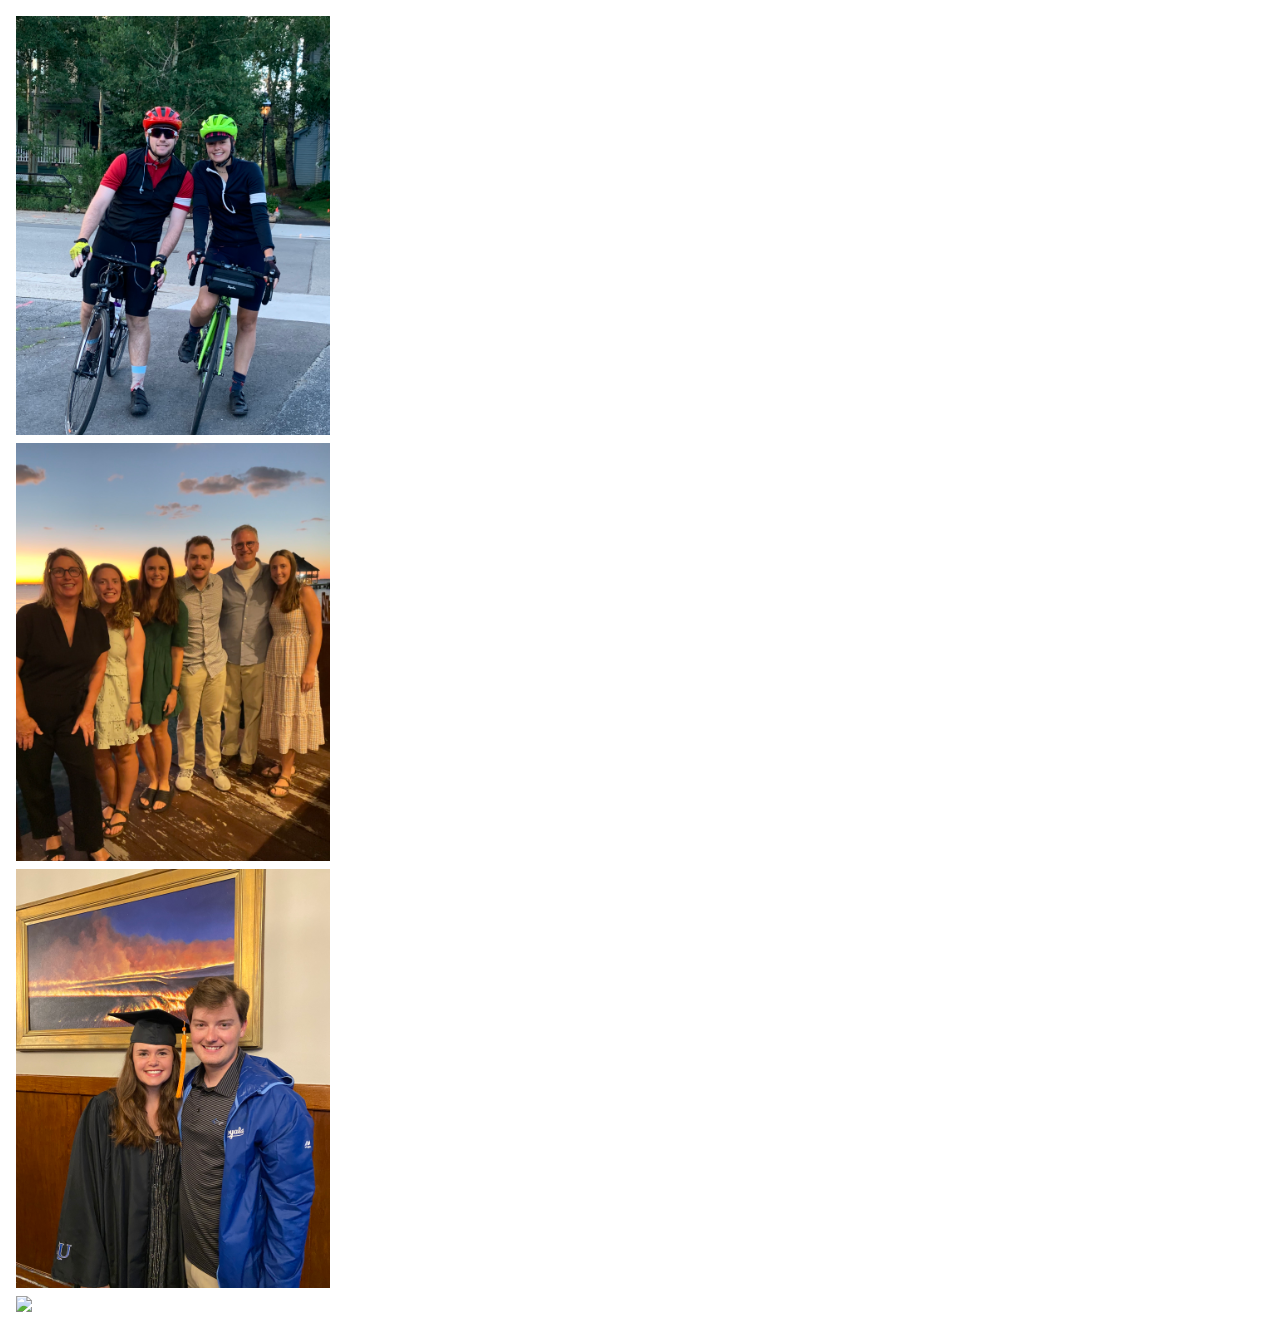
==== about.html @ d183726f "adding about" ====
<!DOCTYPE html>
<html lang="en">
  <head>
    <meta charset="utf-8">
    <meta http-equiv="X-UA-Compatible" content="IE=edge">
    <meta name="viewport" content="width=device-width, initial-scale=1.0">
    <title>About Me</title>
    <link rel="stylesheet" href="main.css">
  </head>

<div class="row"> 
    <div class="column">
      <img src="images/biking.jpg">
      <img src="images/family.jpg">
      <img src="images/grad.jpeg">
      <img src="images/running.jpg">
    </div>
</div>
---- main.css ----
:root{
    --yellow: #f3d250;
    --pink: #f78888;
    --lighterblue: #90ccf4;
    --darkerblue: #5da2d5;
    --offwhite: #ececec;
}

body {
    font-family: monospace;
}

ul {
    font-family: helvetica;
}

li {
    list-style: circle;
  }
  
  .list {
    list-style: square;
  }
  
  #msg {
    font-family: monospace;
  }
  
.header {
    padding: 60px;
    text-align: center;
    background: #5da2d5;
    color: #ececec;
    font-size: 30px;
}

.topnav {
    background-color: #f78888;
    overflow:hidden;
}

/* Style the links inside the navigation bar */
.topnav a {
    float: left;
    color: #90ccf4;
    text-align: center;
    padding: 14px 16px;
    text-decoration: none;
    font-size: 17px;
  }
  
  /* Change the color of links on hover */
  .topnav a:hover {
    background-color: #fcc8c8;
    color: black;
  }
  
  /* Add a color to the active/current link */
  .topnav a.active {
    background-color: #90ccf4;
    color: white;
  }

  .light-theme {
      color:#5da2d5;
      background:#ececec;
      border: #90ccf4;
  }

  .row {
    display: flex;
    flex-wrap: wrap;
    padding: 0 4px;
  }
  
  /* Create four equal columns that sits next to each other */
  .column {
    flex: 25%;
    max-width: 25%;
    padding: 0 4px;
  }
  
  .column img {
    margin-top: 8px;
    vertical-align: middle;
    width: 100%;
  }
  
  /* Responsive layout - makes a two column-layout instead of four columns */
  @media screen and (max-width: 800px) {
    .column {
      flex: 50%;
      max-width: 50%;
    }
  }
  
  /* Responsive layout - makes the two columns stack on top of each other instead of next to each other */
  @media screen and (max-width: 600px) {
    .column {
      flex: 100%;
      max-width: 100%;
    }
  }
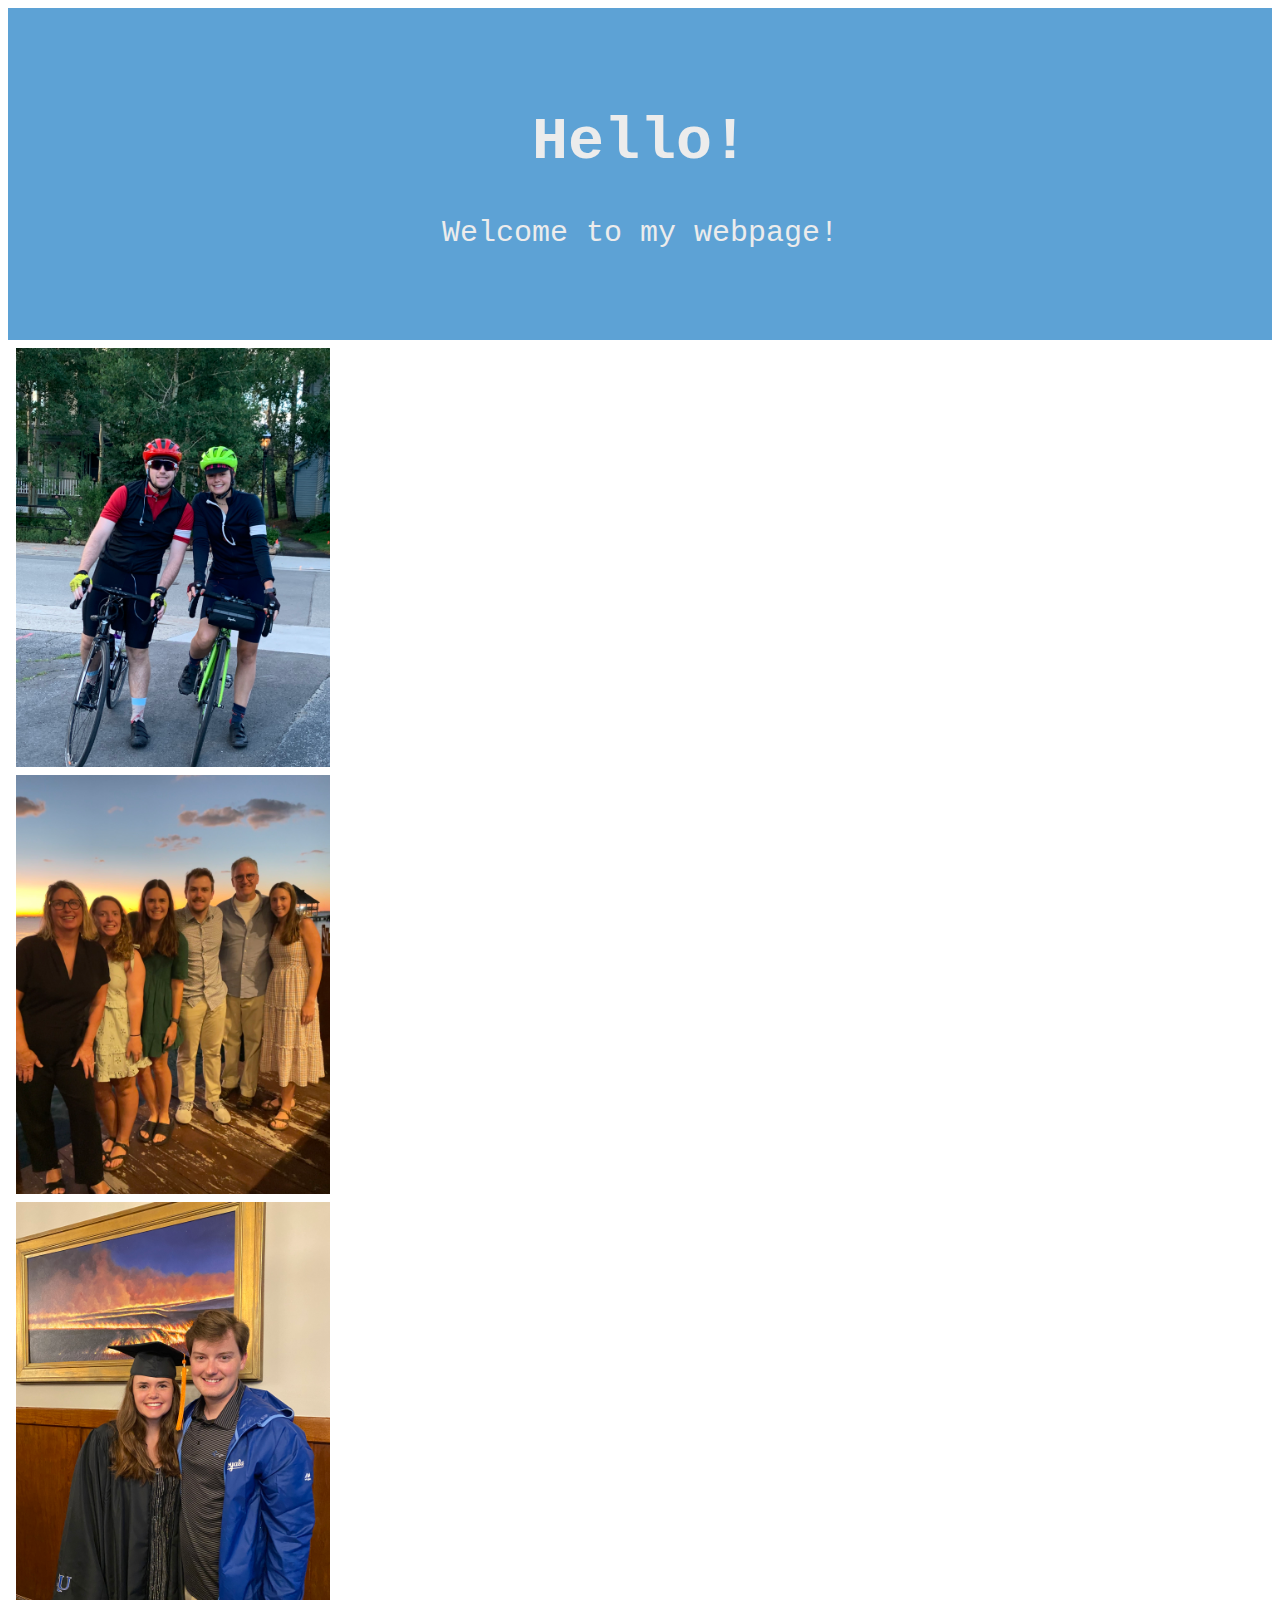
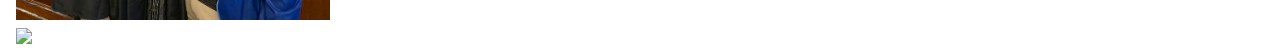
==== commit e361dd88: "adding about" ====
--- a/about.html
+++ b/about.html
@@ -8,6 +8,11 @@
     <link rel="stylesheet" href="main.css">
   </head>
 
+  <header class ="header">
+    <h1>Hello!</h1>
+    <p>Welcome to my webpage!</p>
+  </header>
+
 <div class="row"> 
     <div class="column">
       <img src="images/biking.jpg">
@@ -15,4 +20,6 @@
       <img src="images/grad.jpeg">
       <img src="images/running.jpg">
     </div>
-</div>+</div>
+
+</html>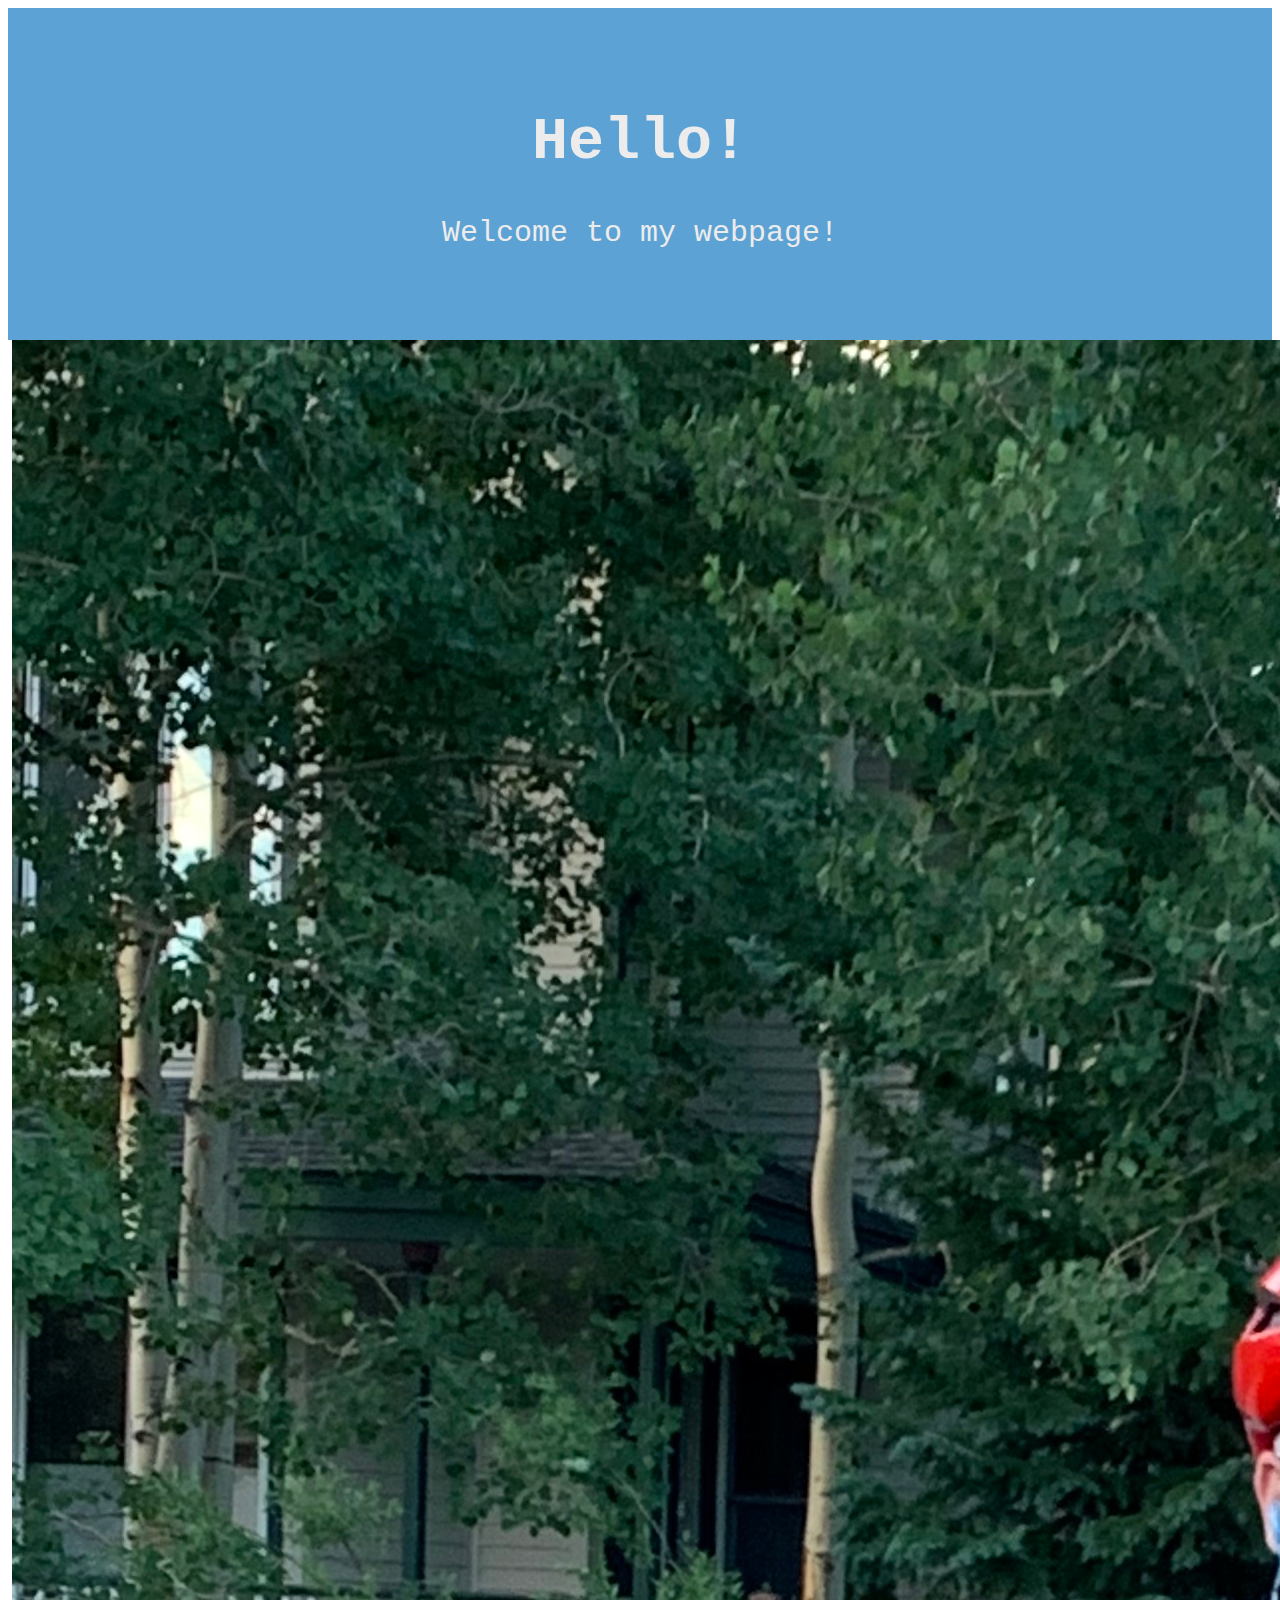
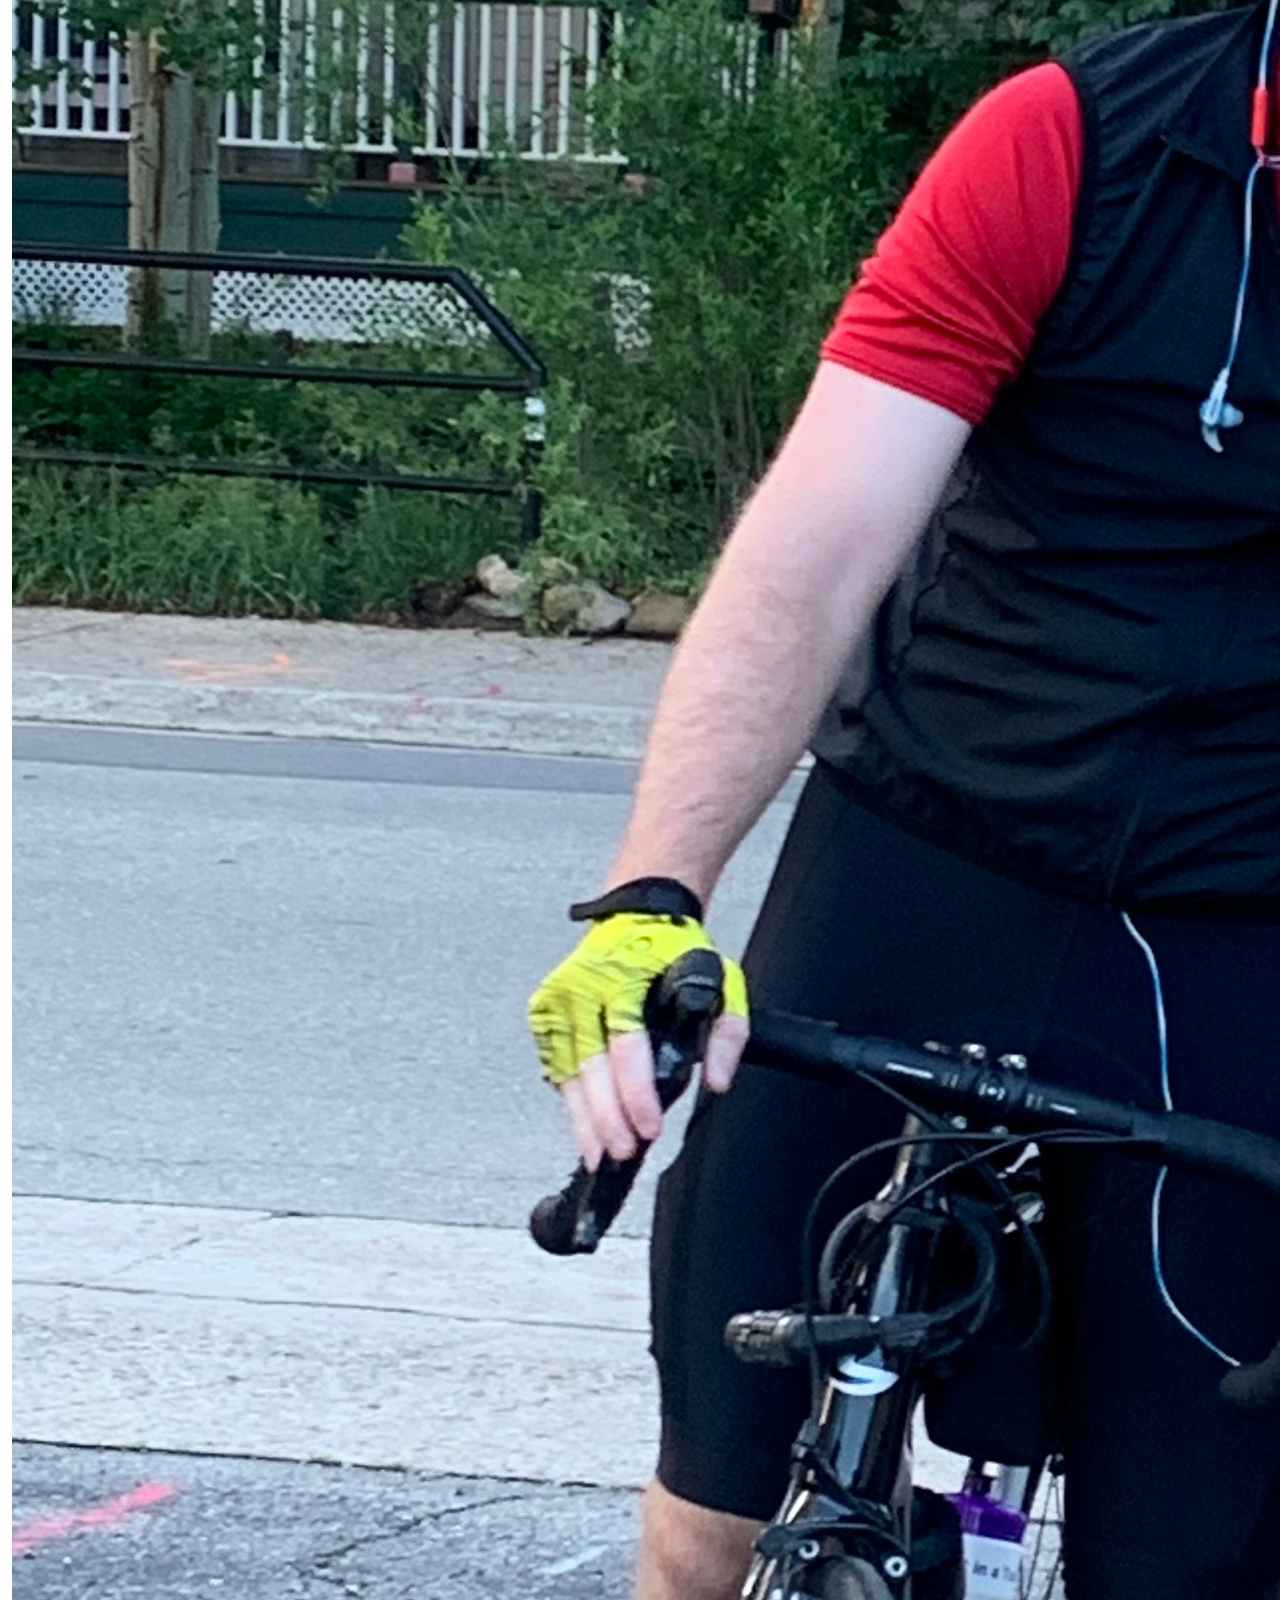
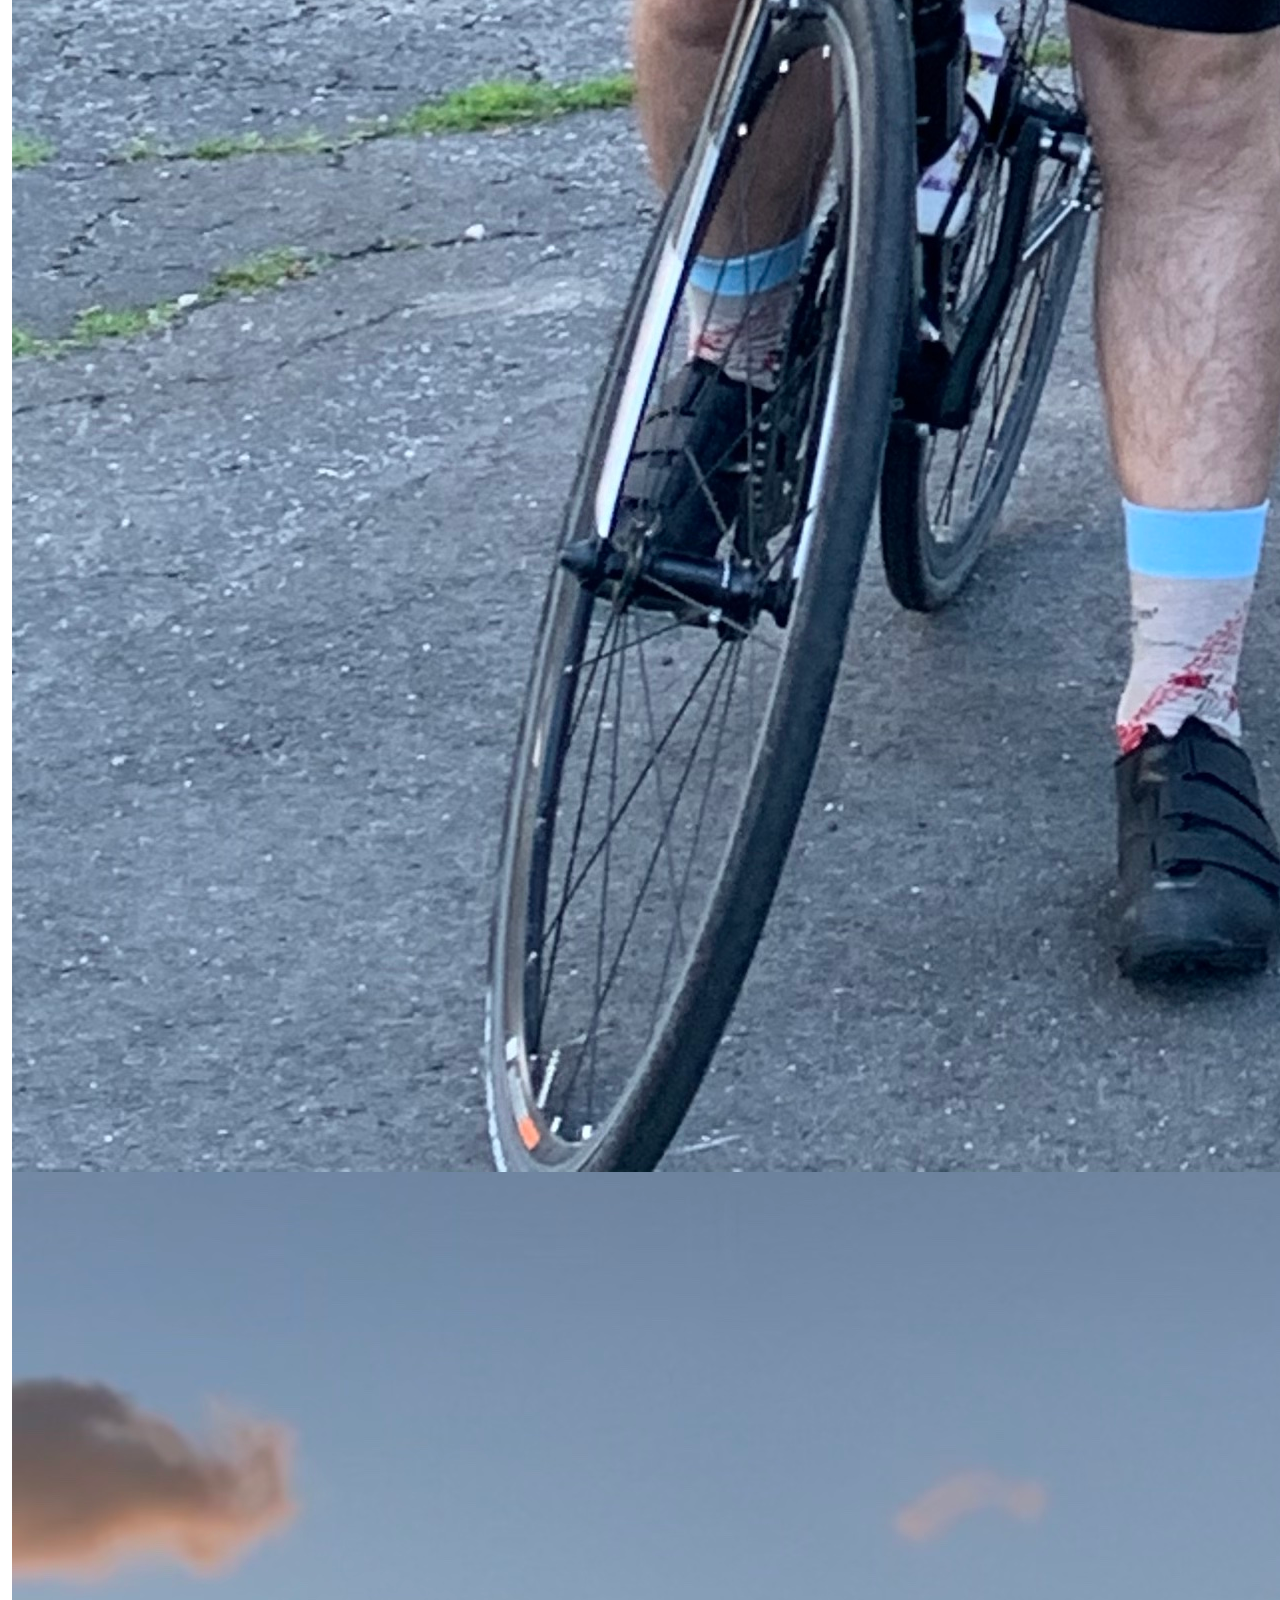
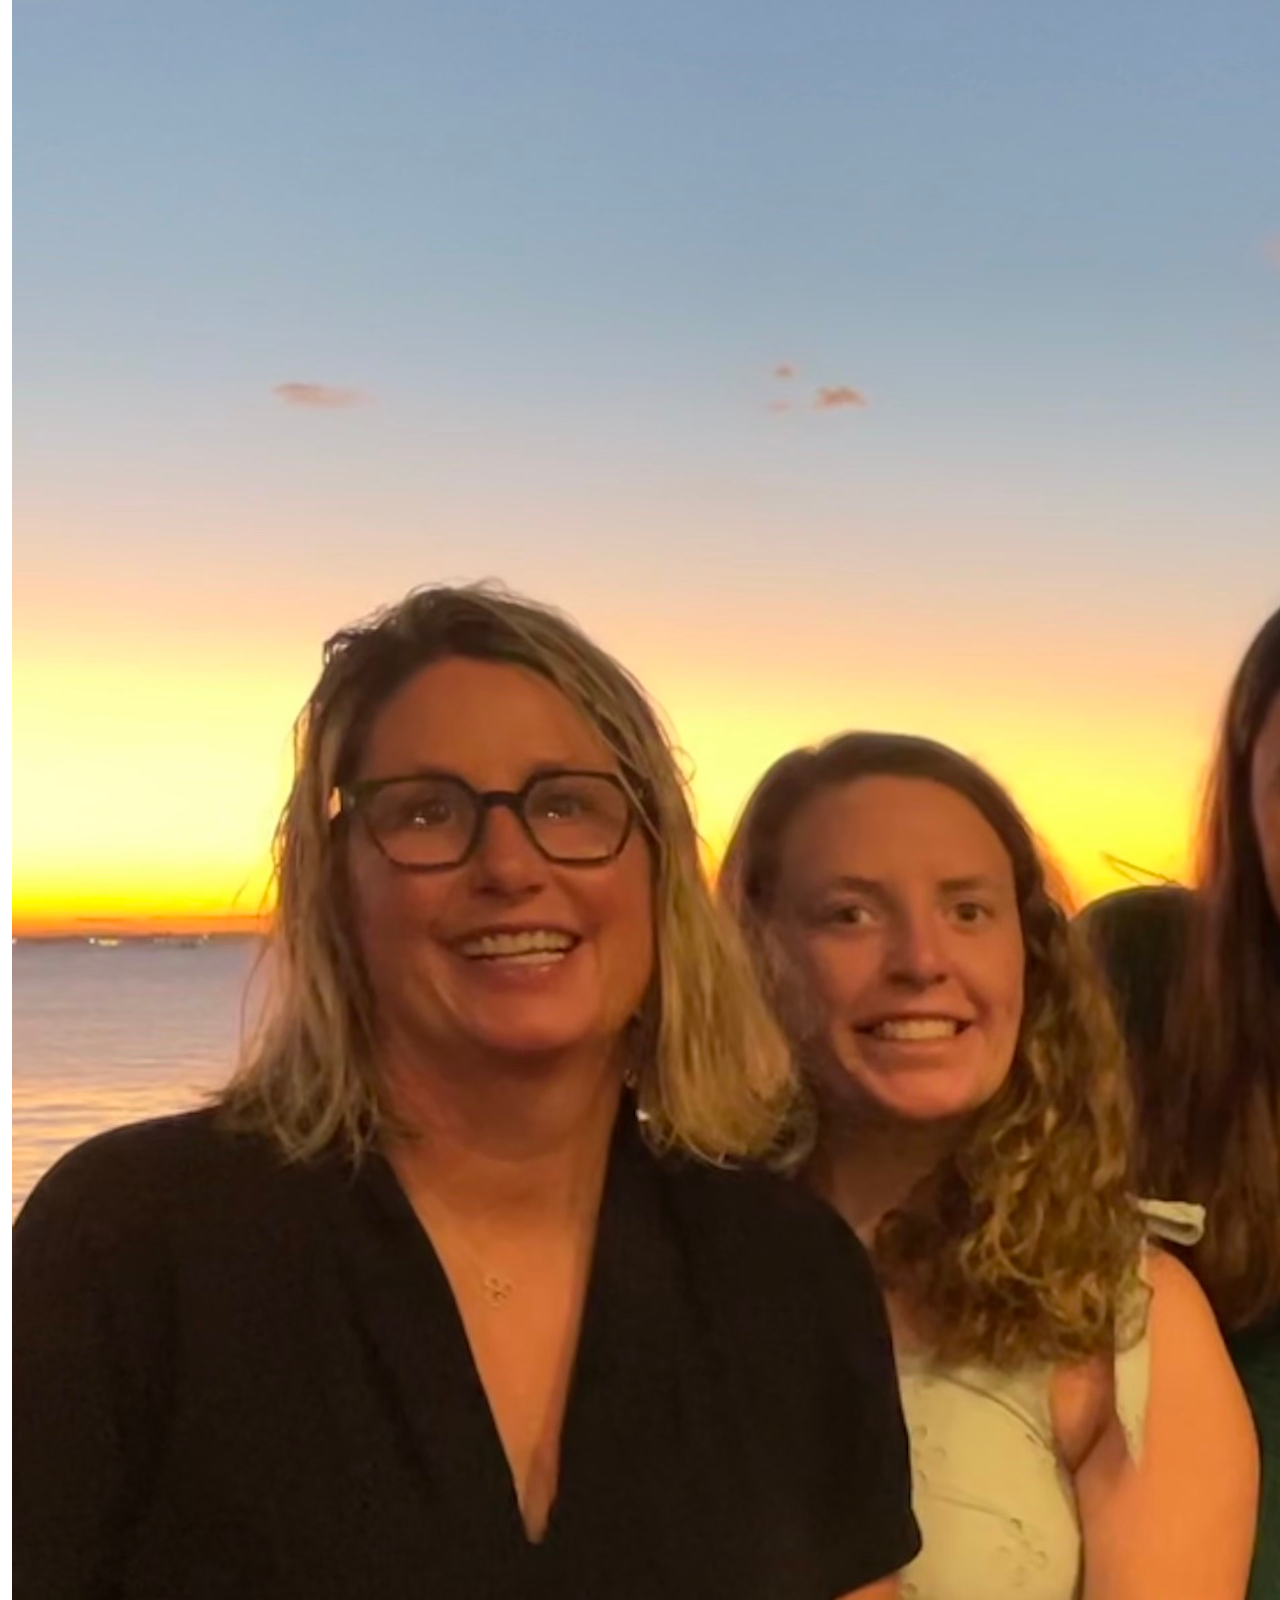
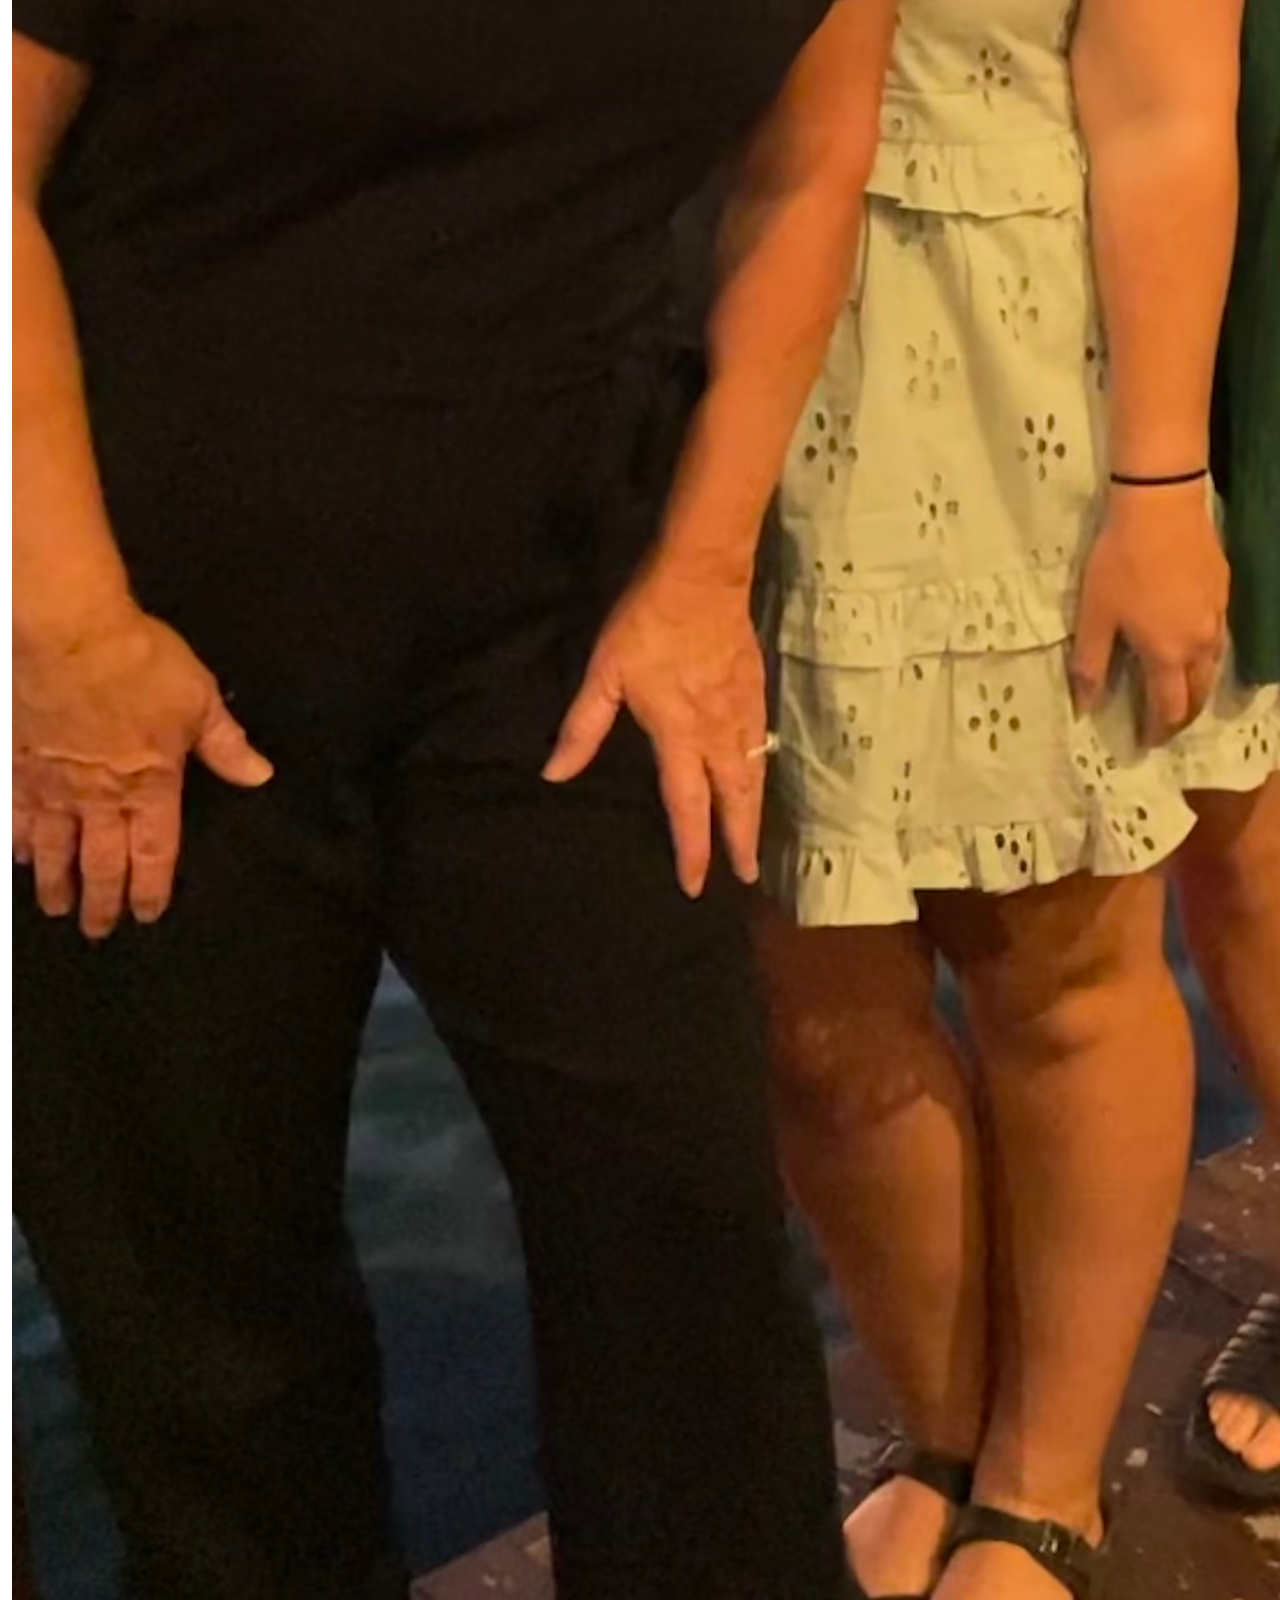
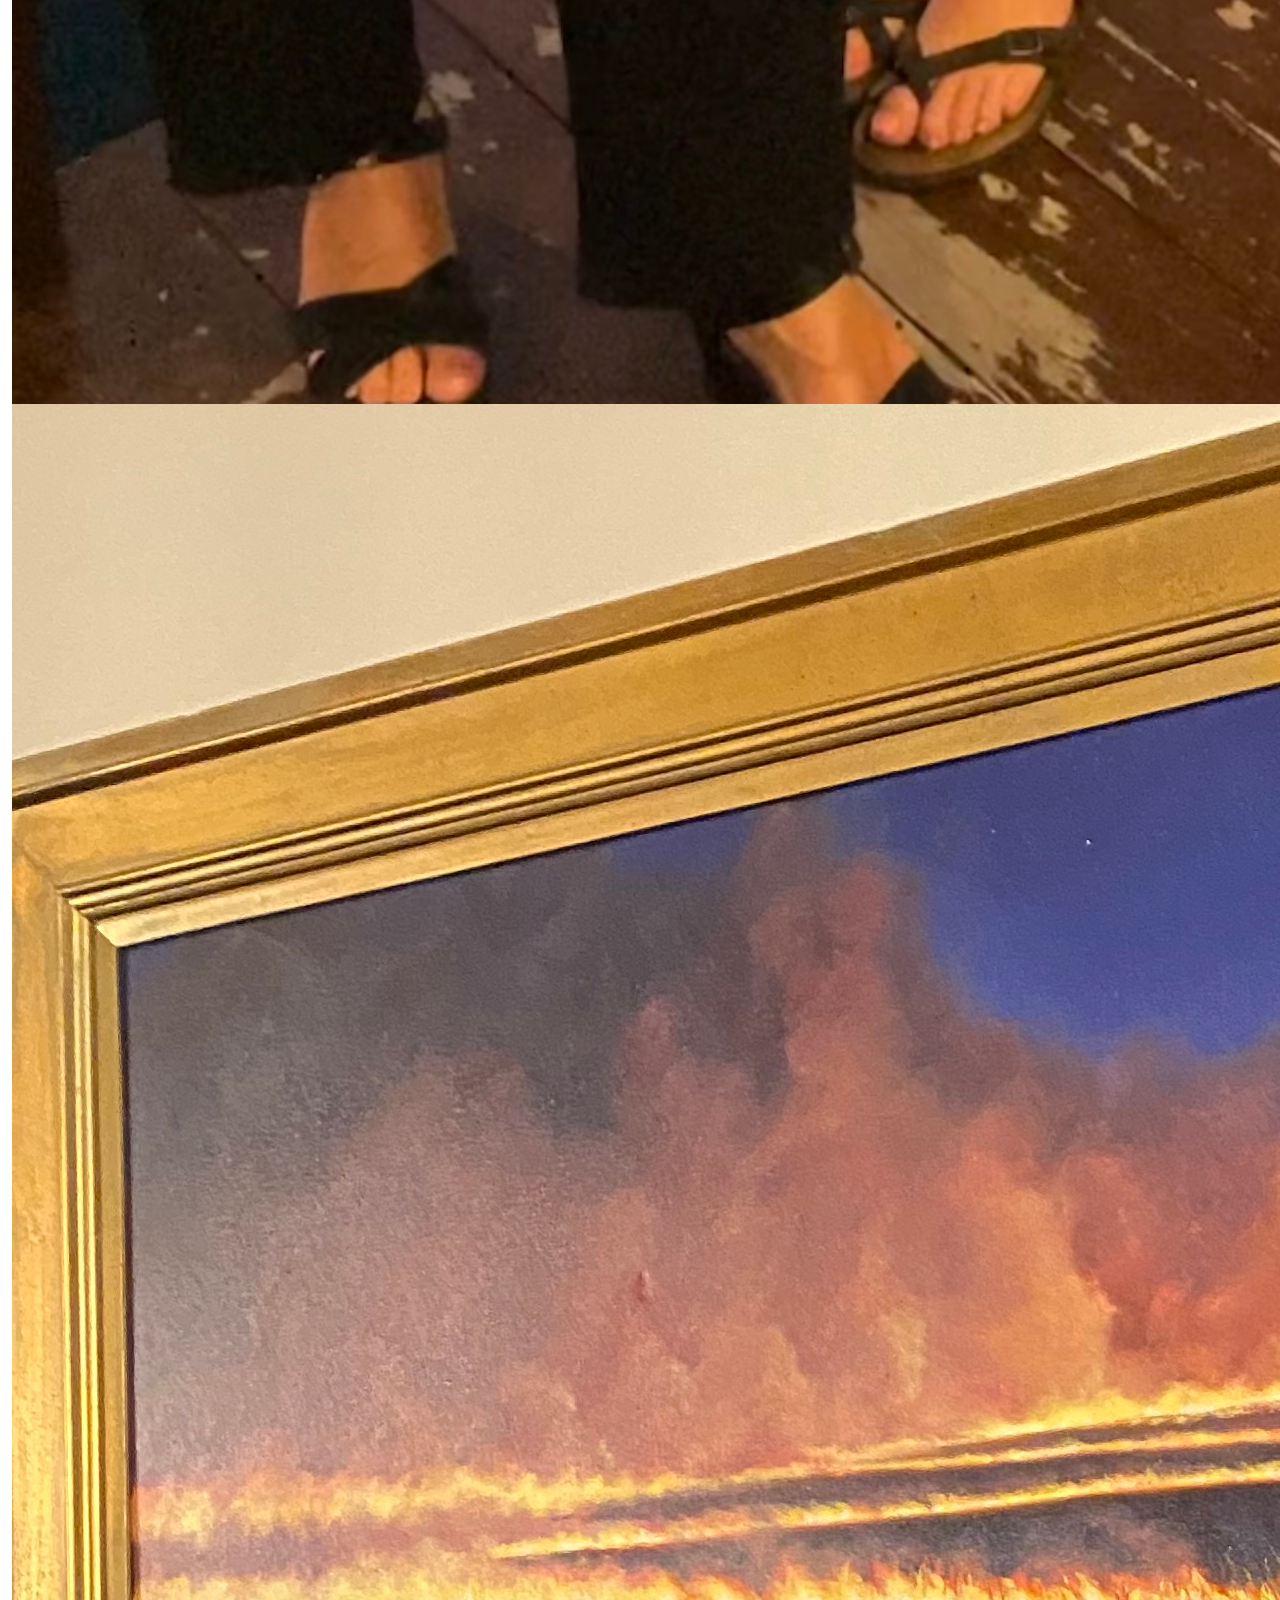
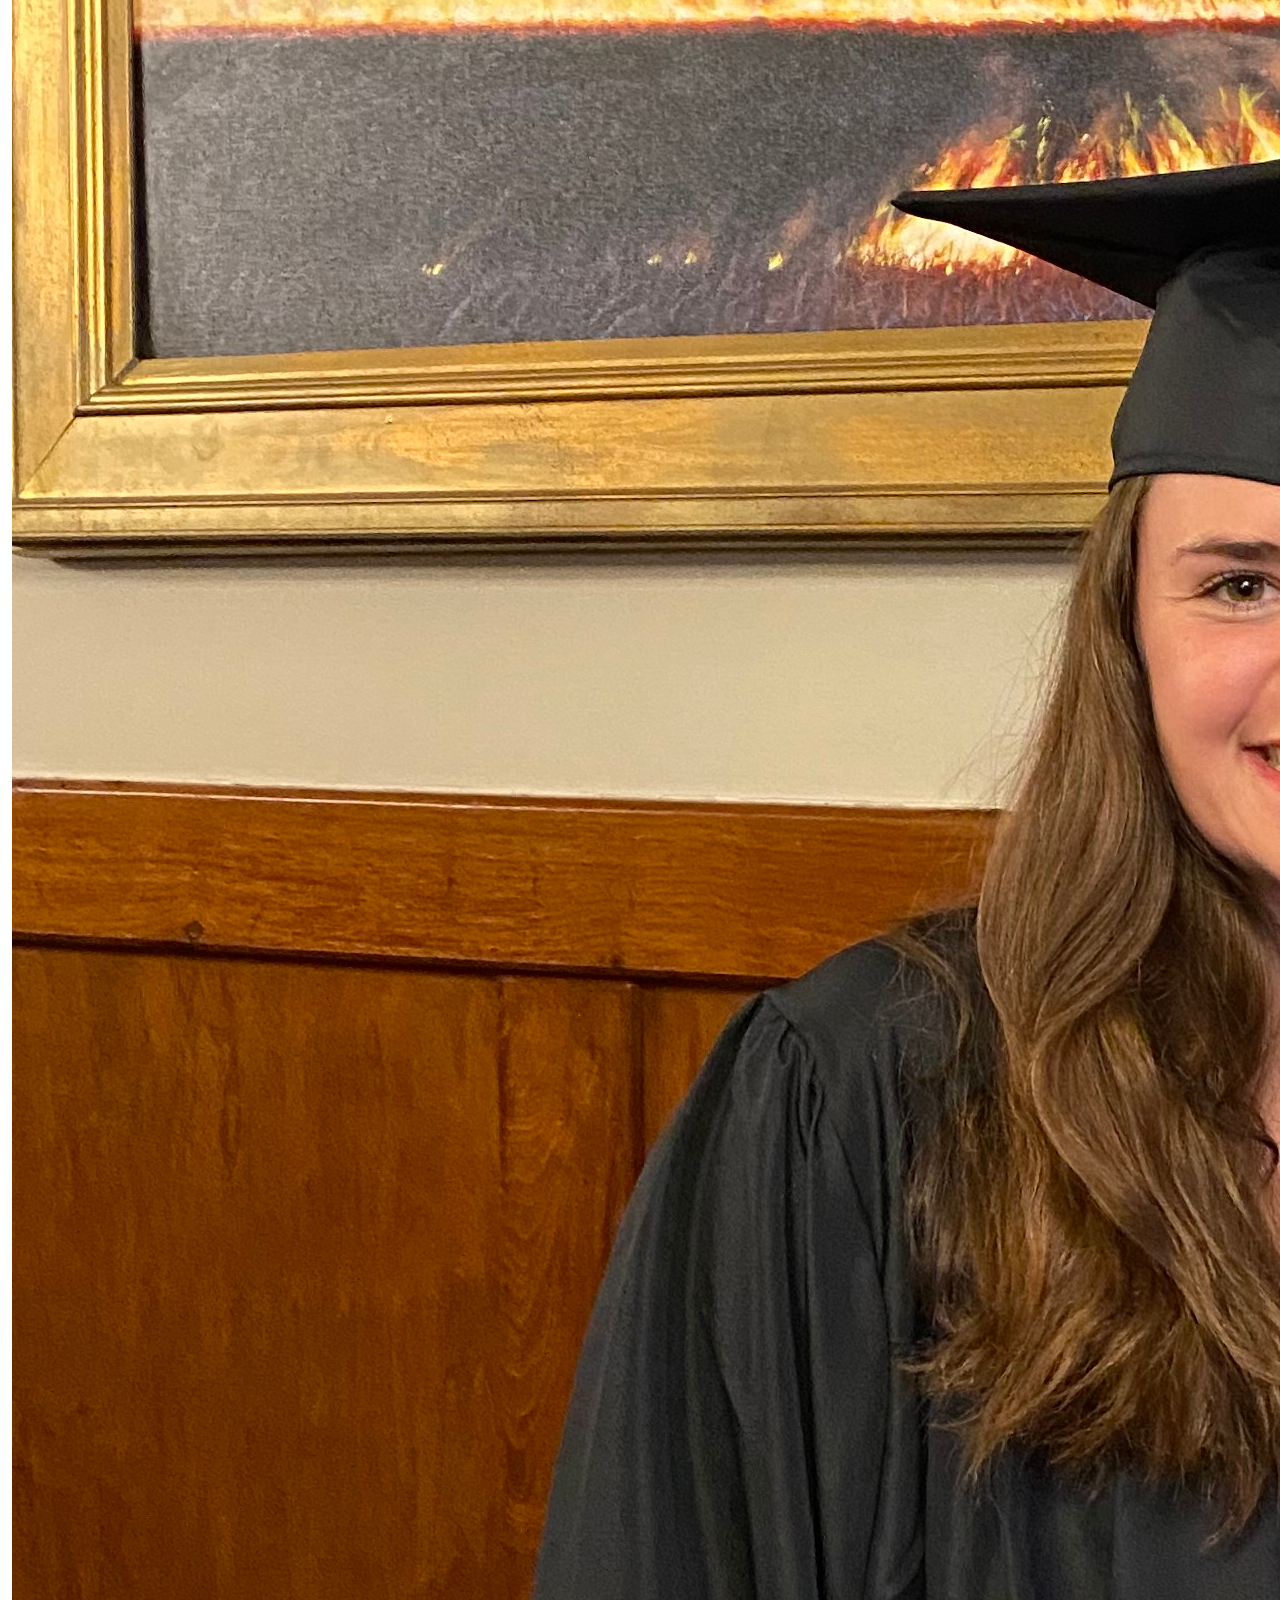
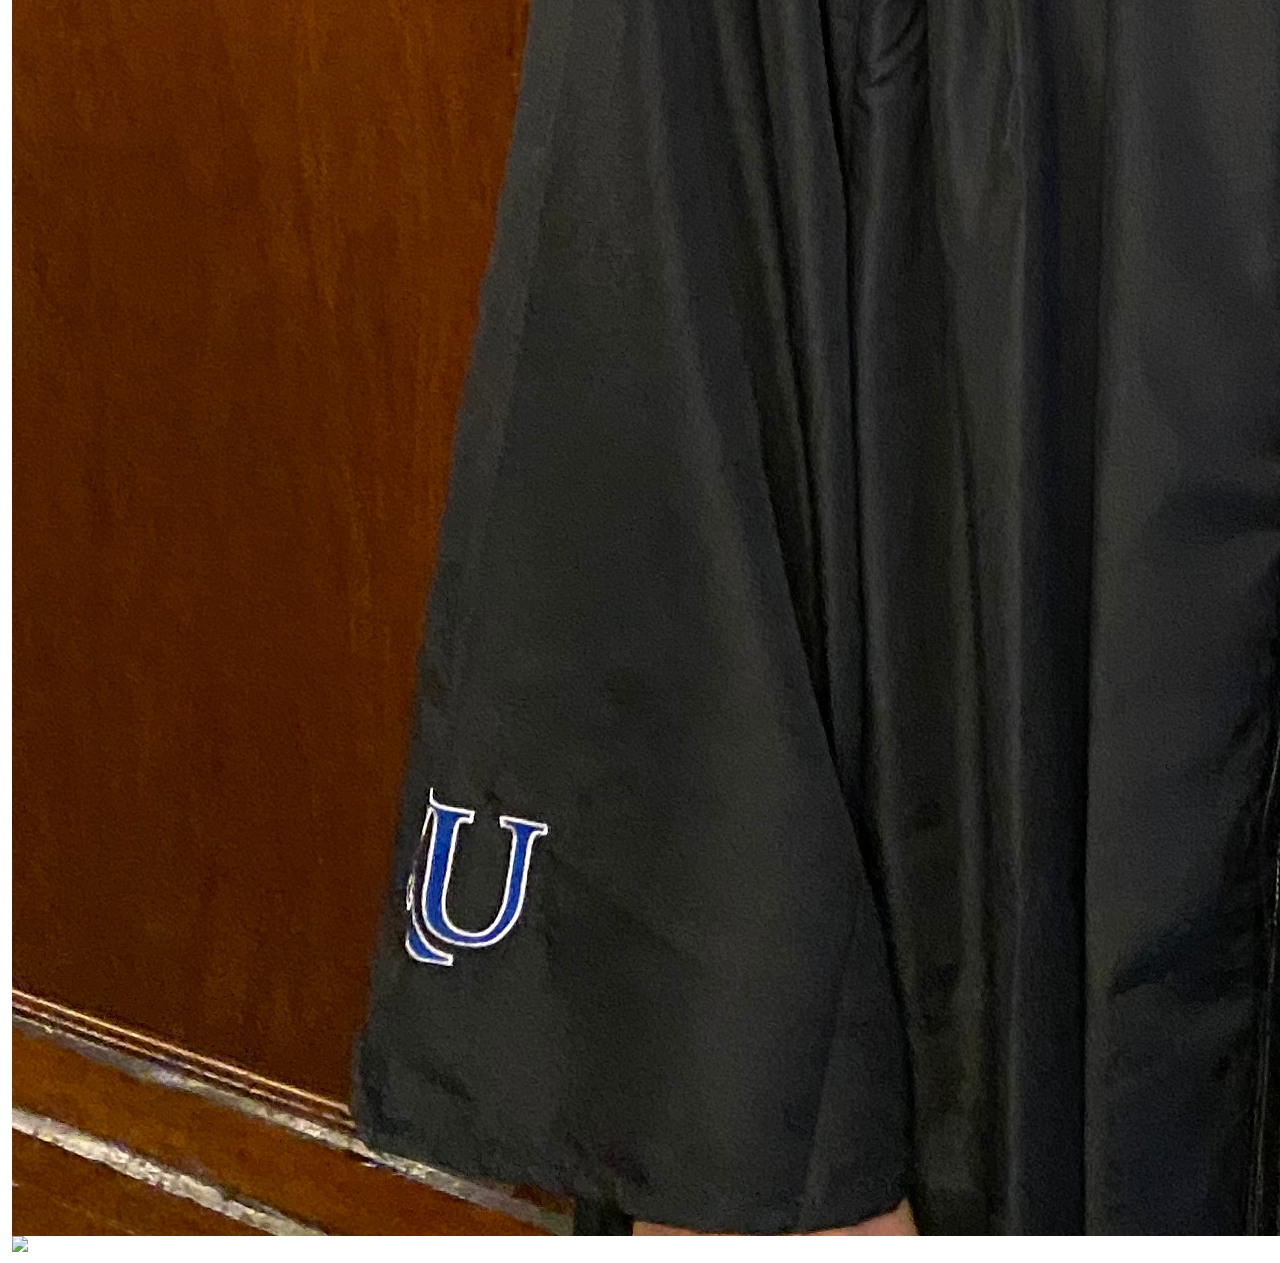
==== commit 7ff1e07d: "adding about" ====
--- a/about.html
+++ b/about.html
@@ -14,12 +14,10 @@
   </header>
 
 <div class="row"> 
-    <div class="column">
-      <img src="images/biking.jpg">
-      <img src="images/family.jpg">
-      <img src="images/grad.jpeg">
-      <img src="images/running.jpg">
-    </div>
+    <img src="images/biking.jpg">
+    <img src="images/family.jpg">
+    <img src="images/grad.jpeg">
+    <img src="images/running.jpg">
 </div>
 
 </html>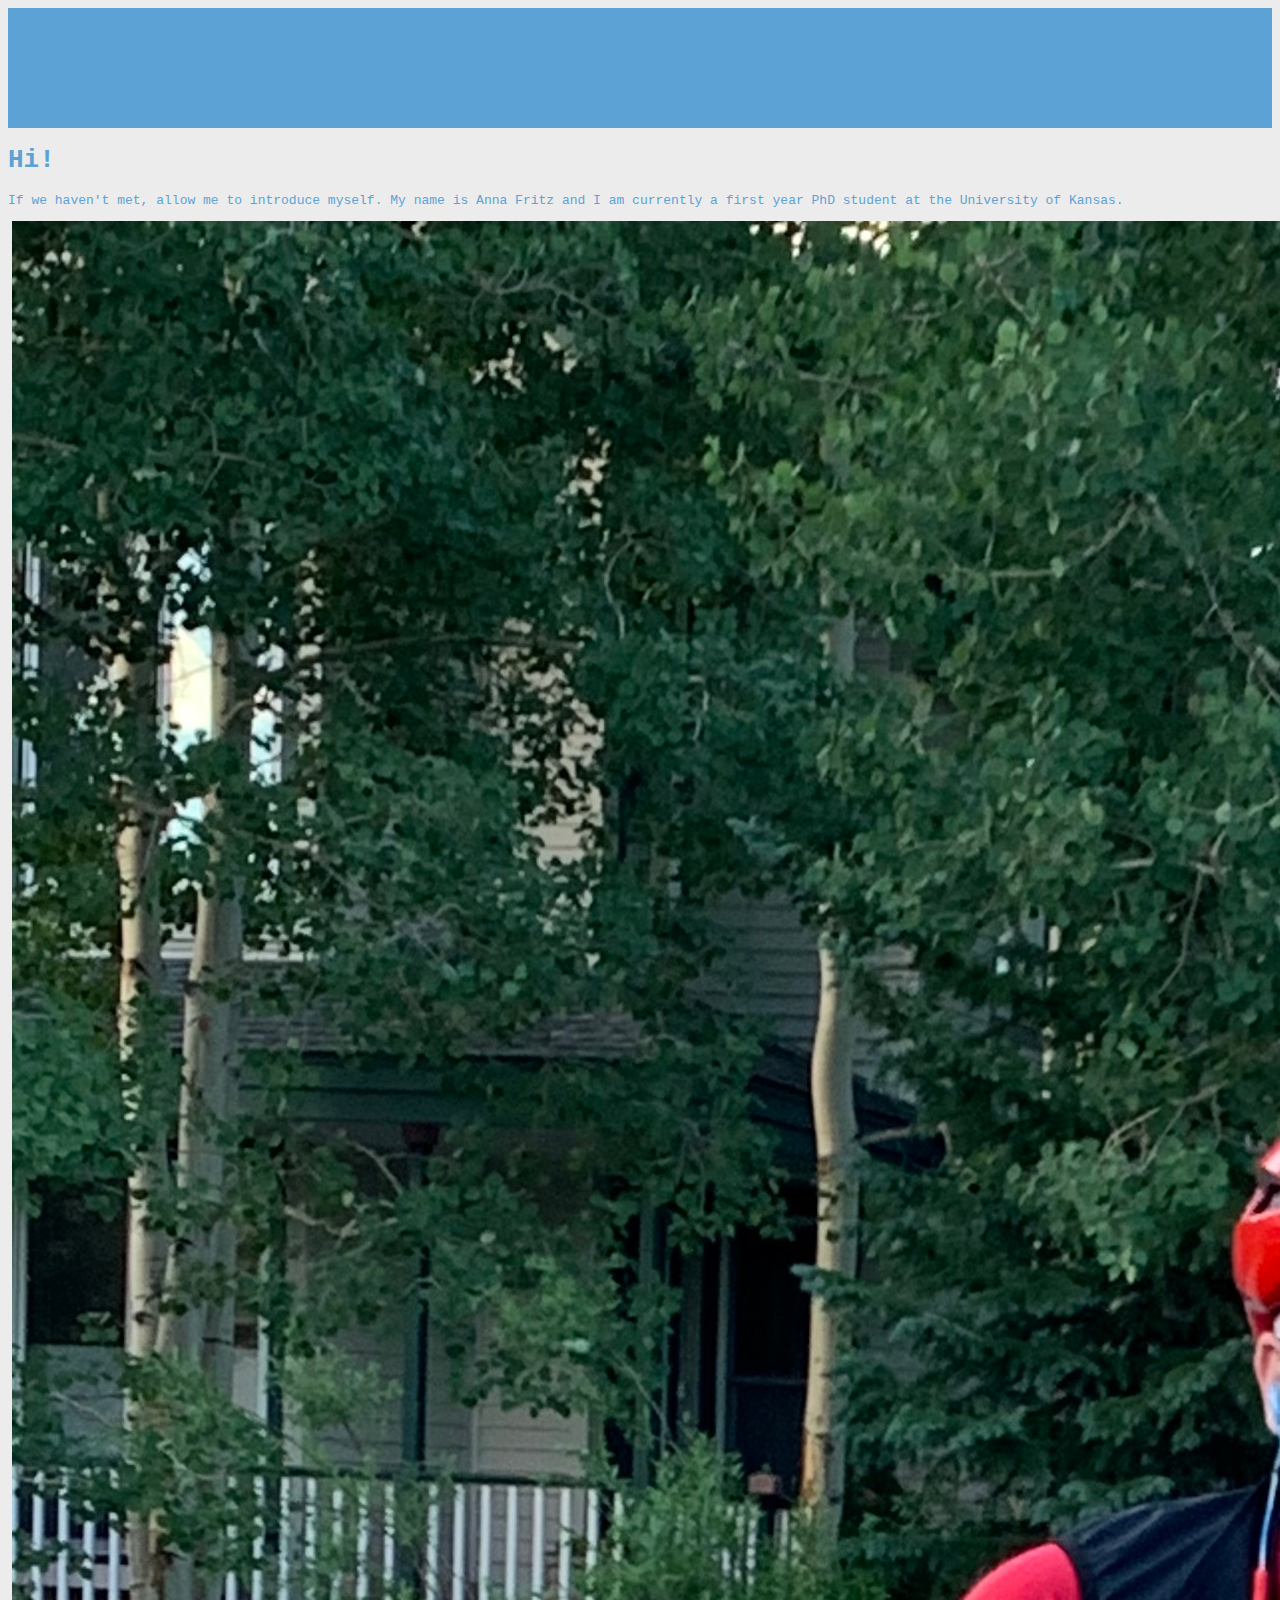
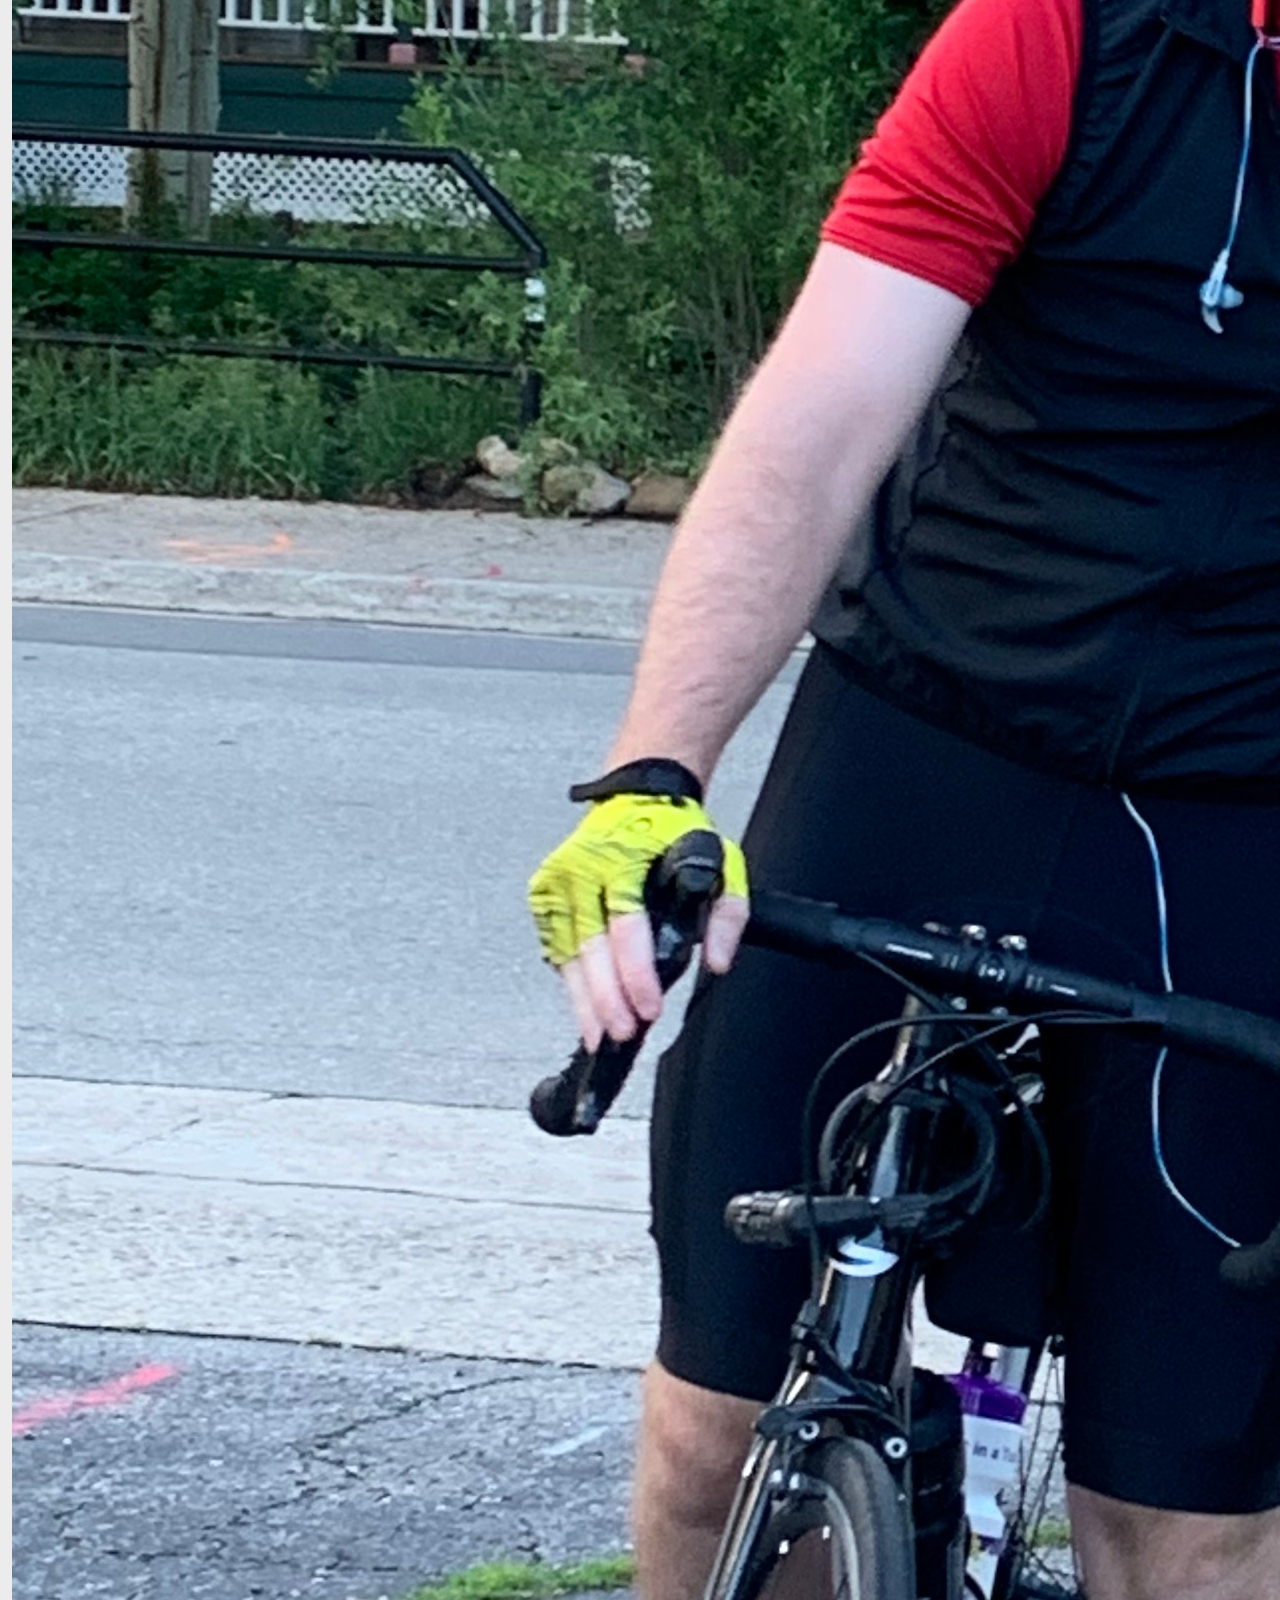
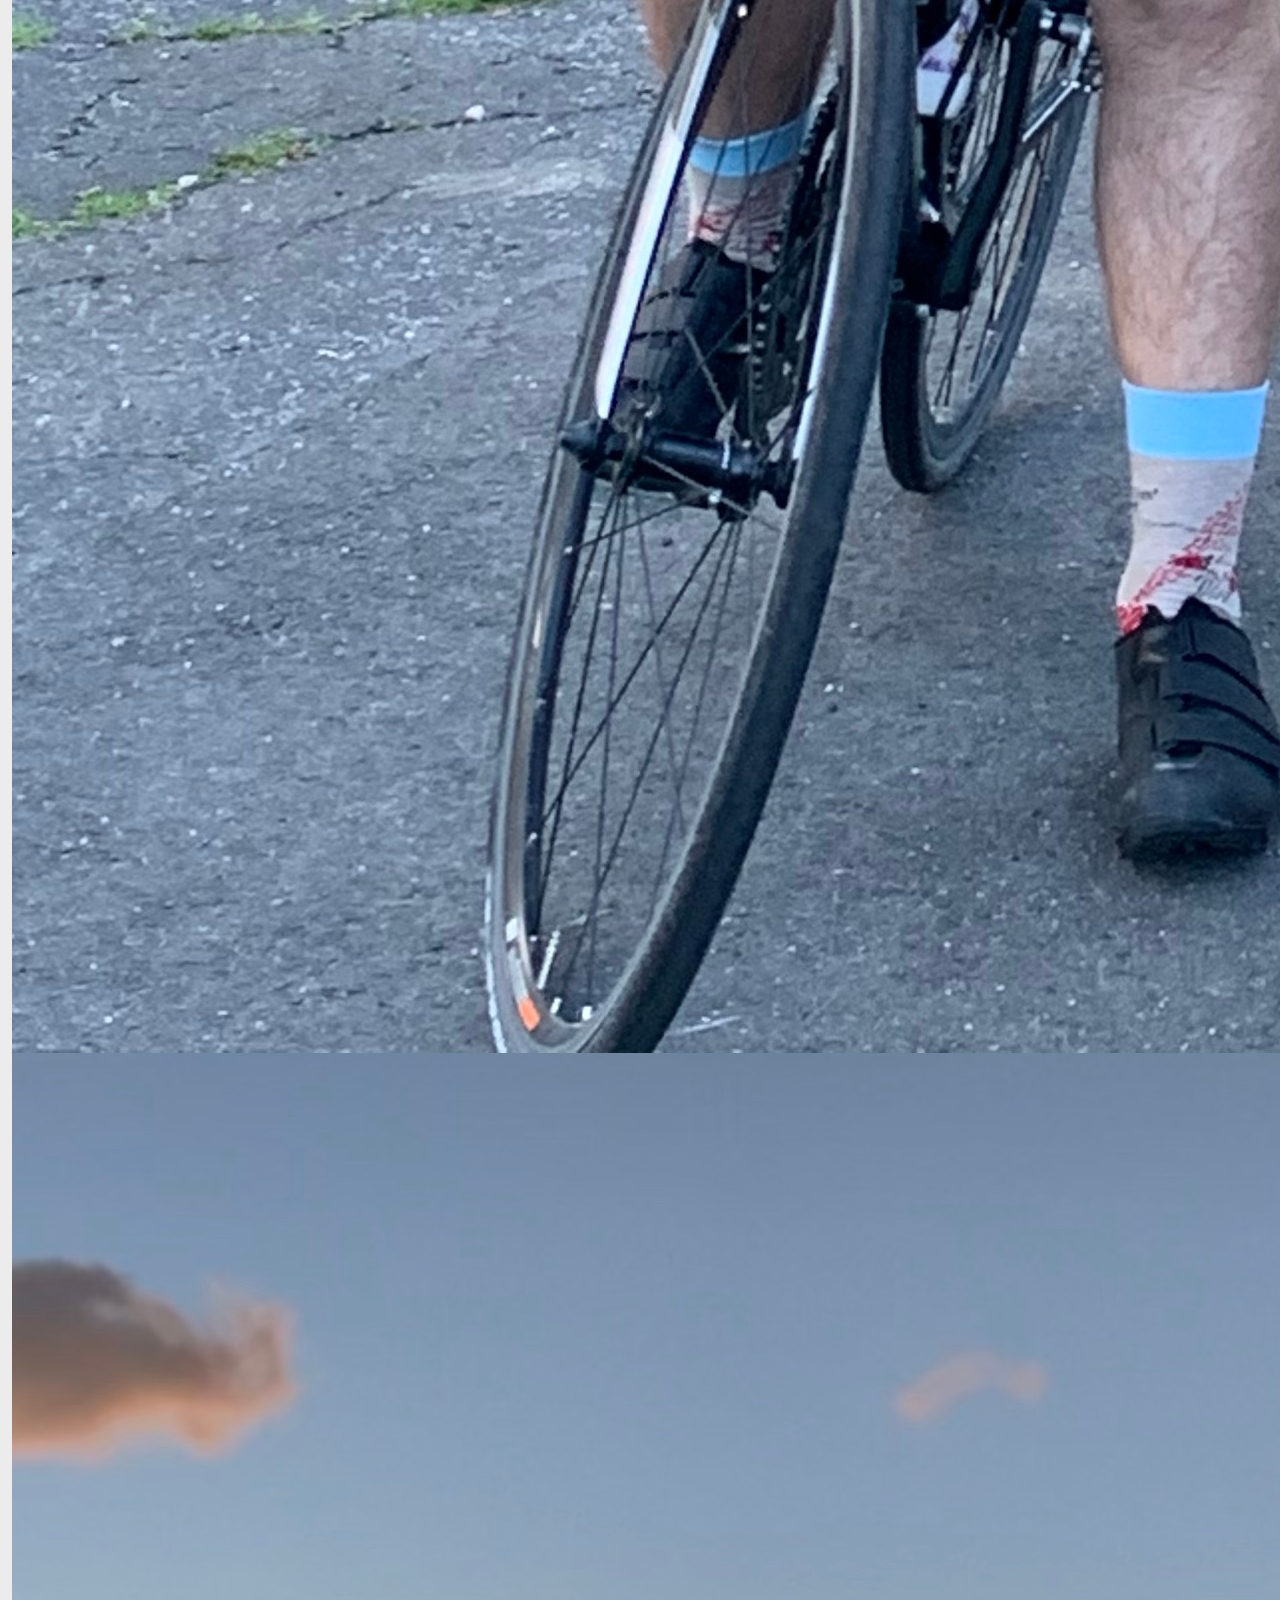
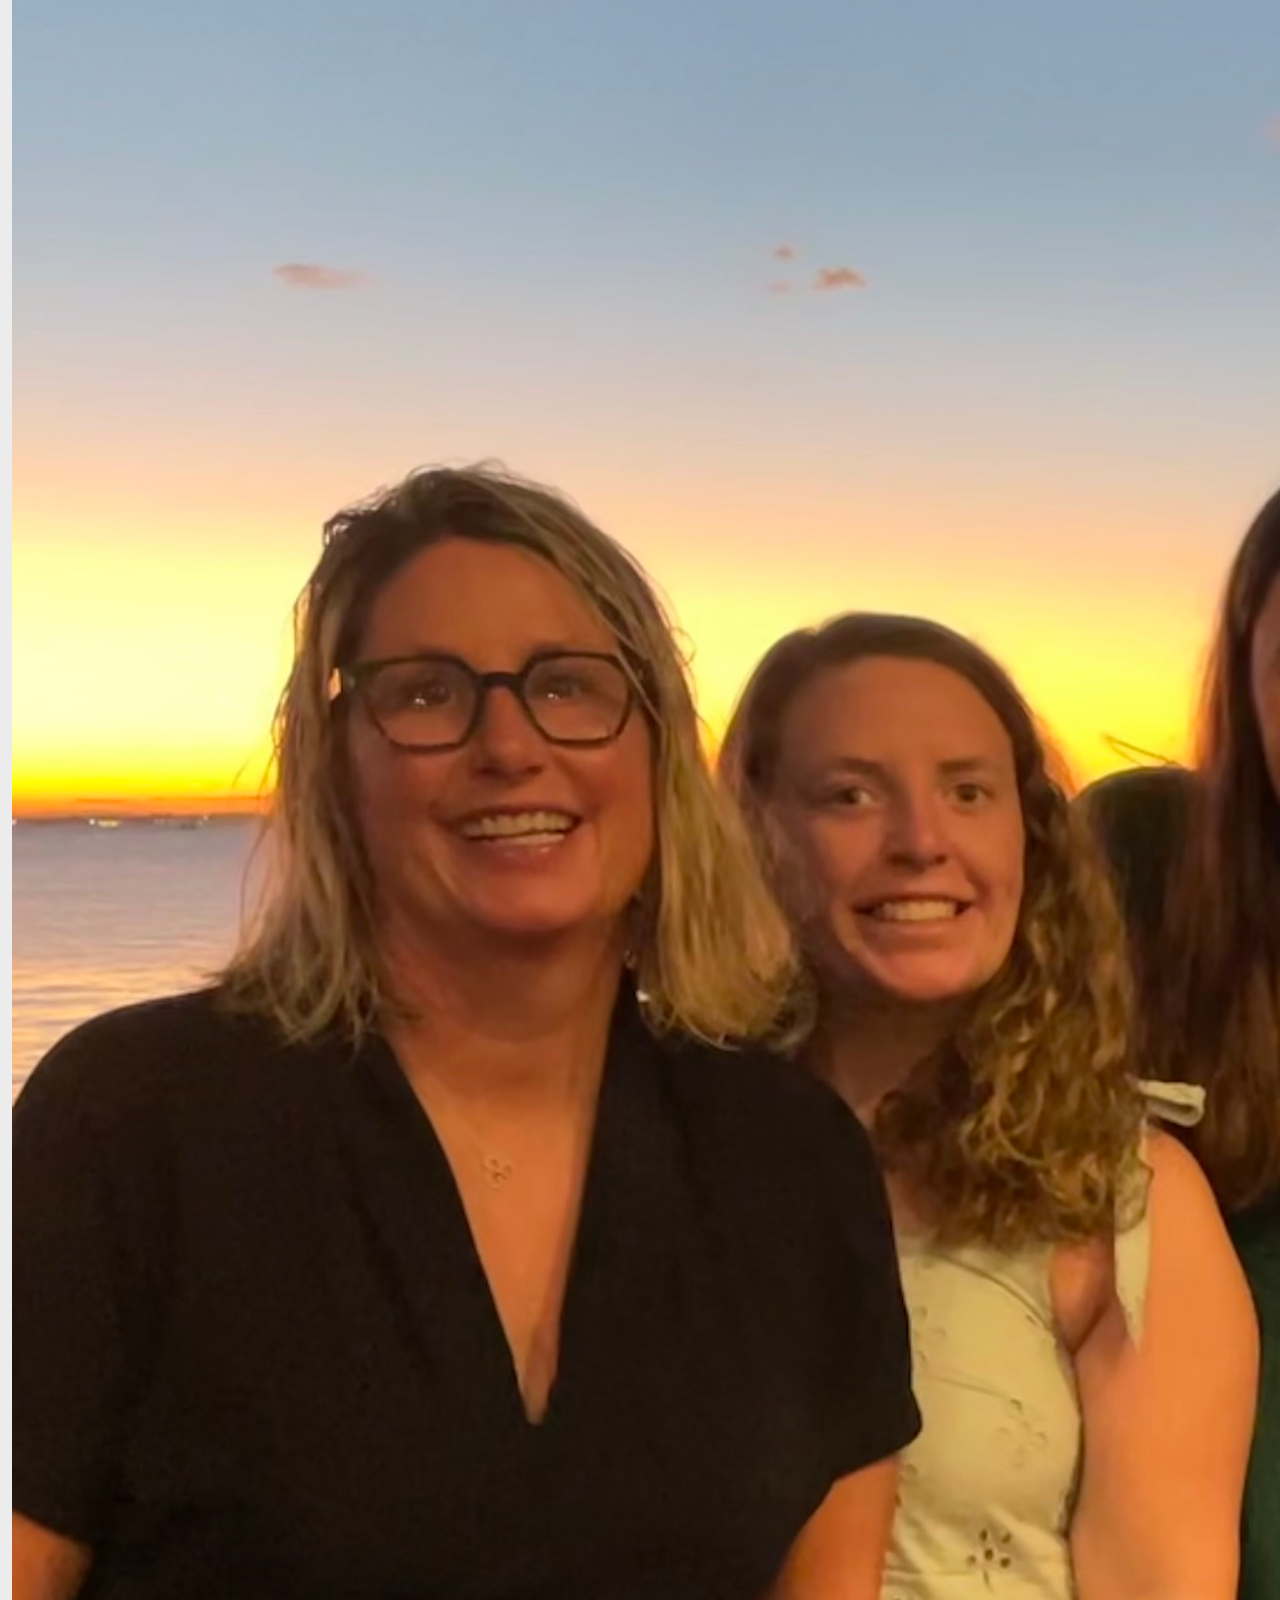
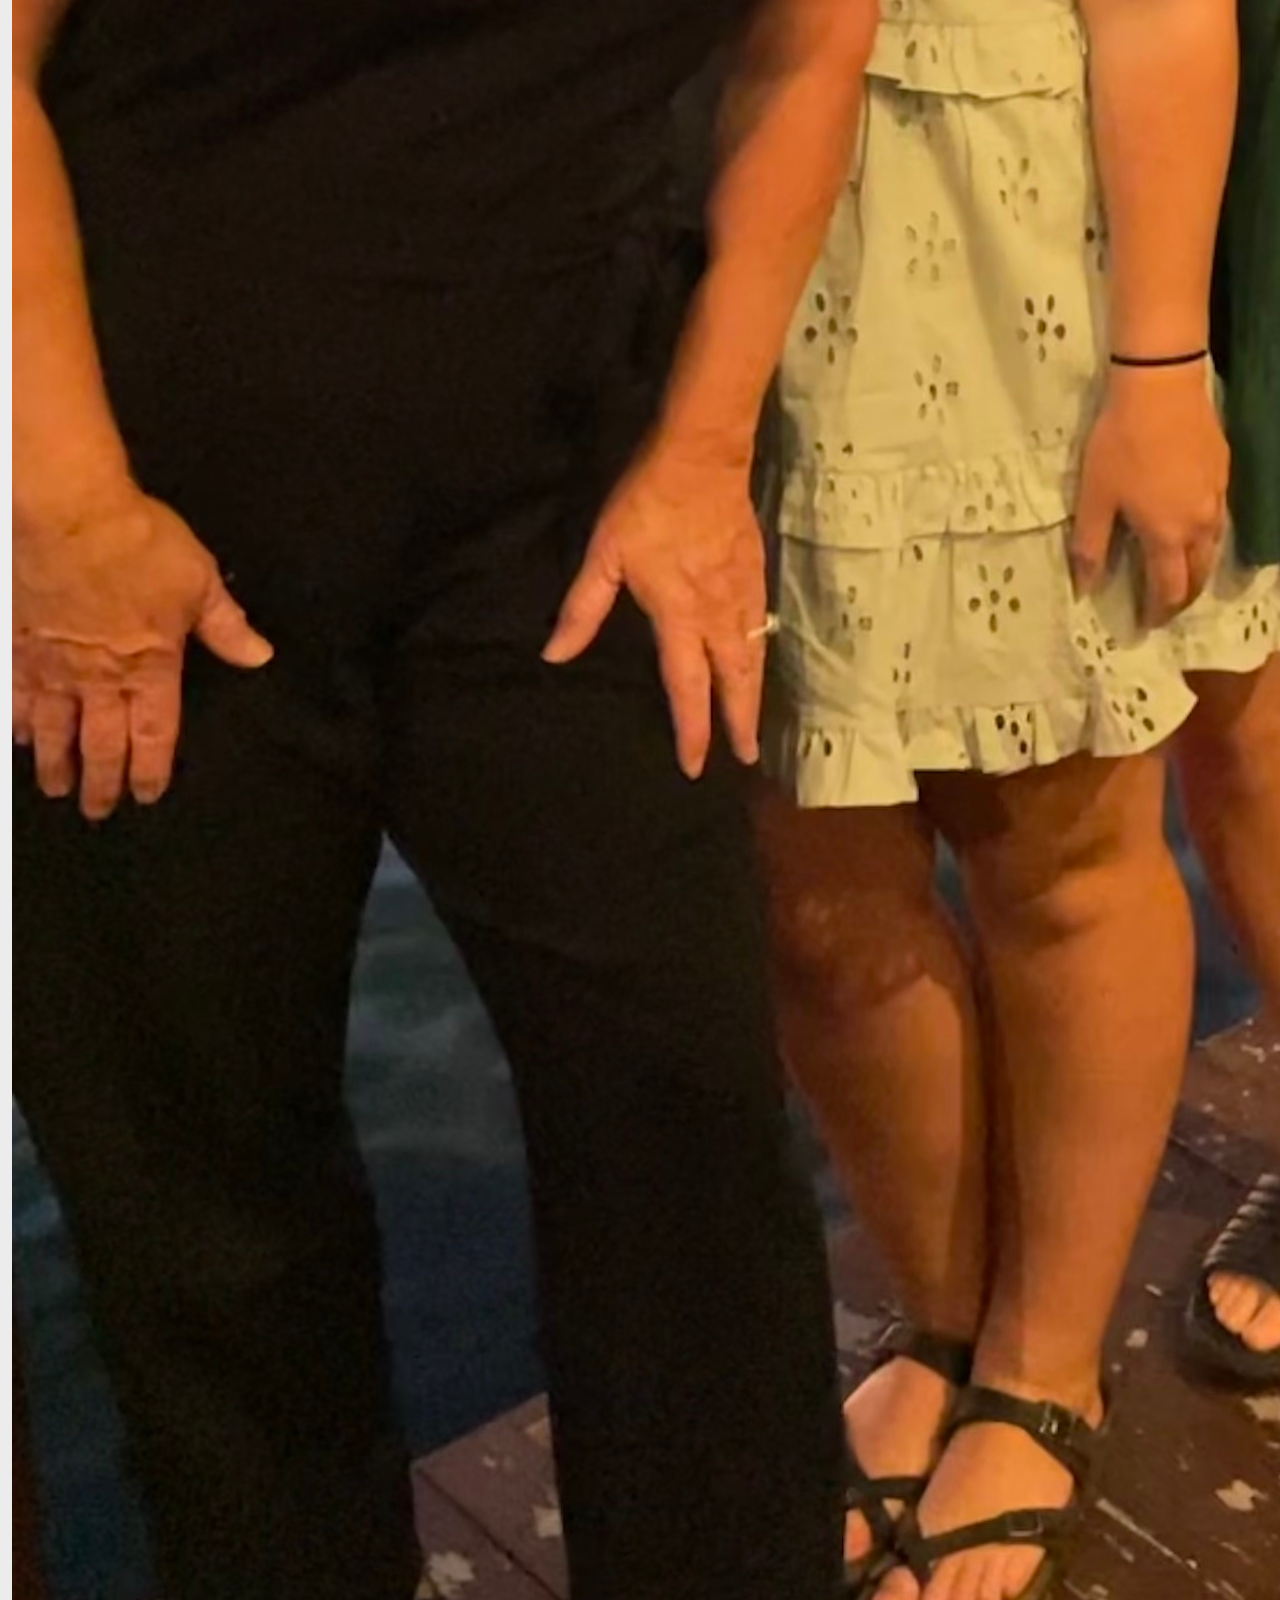
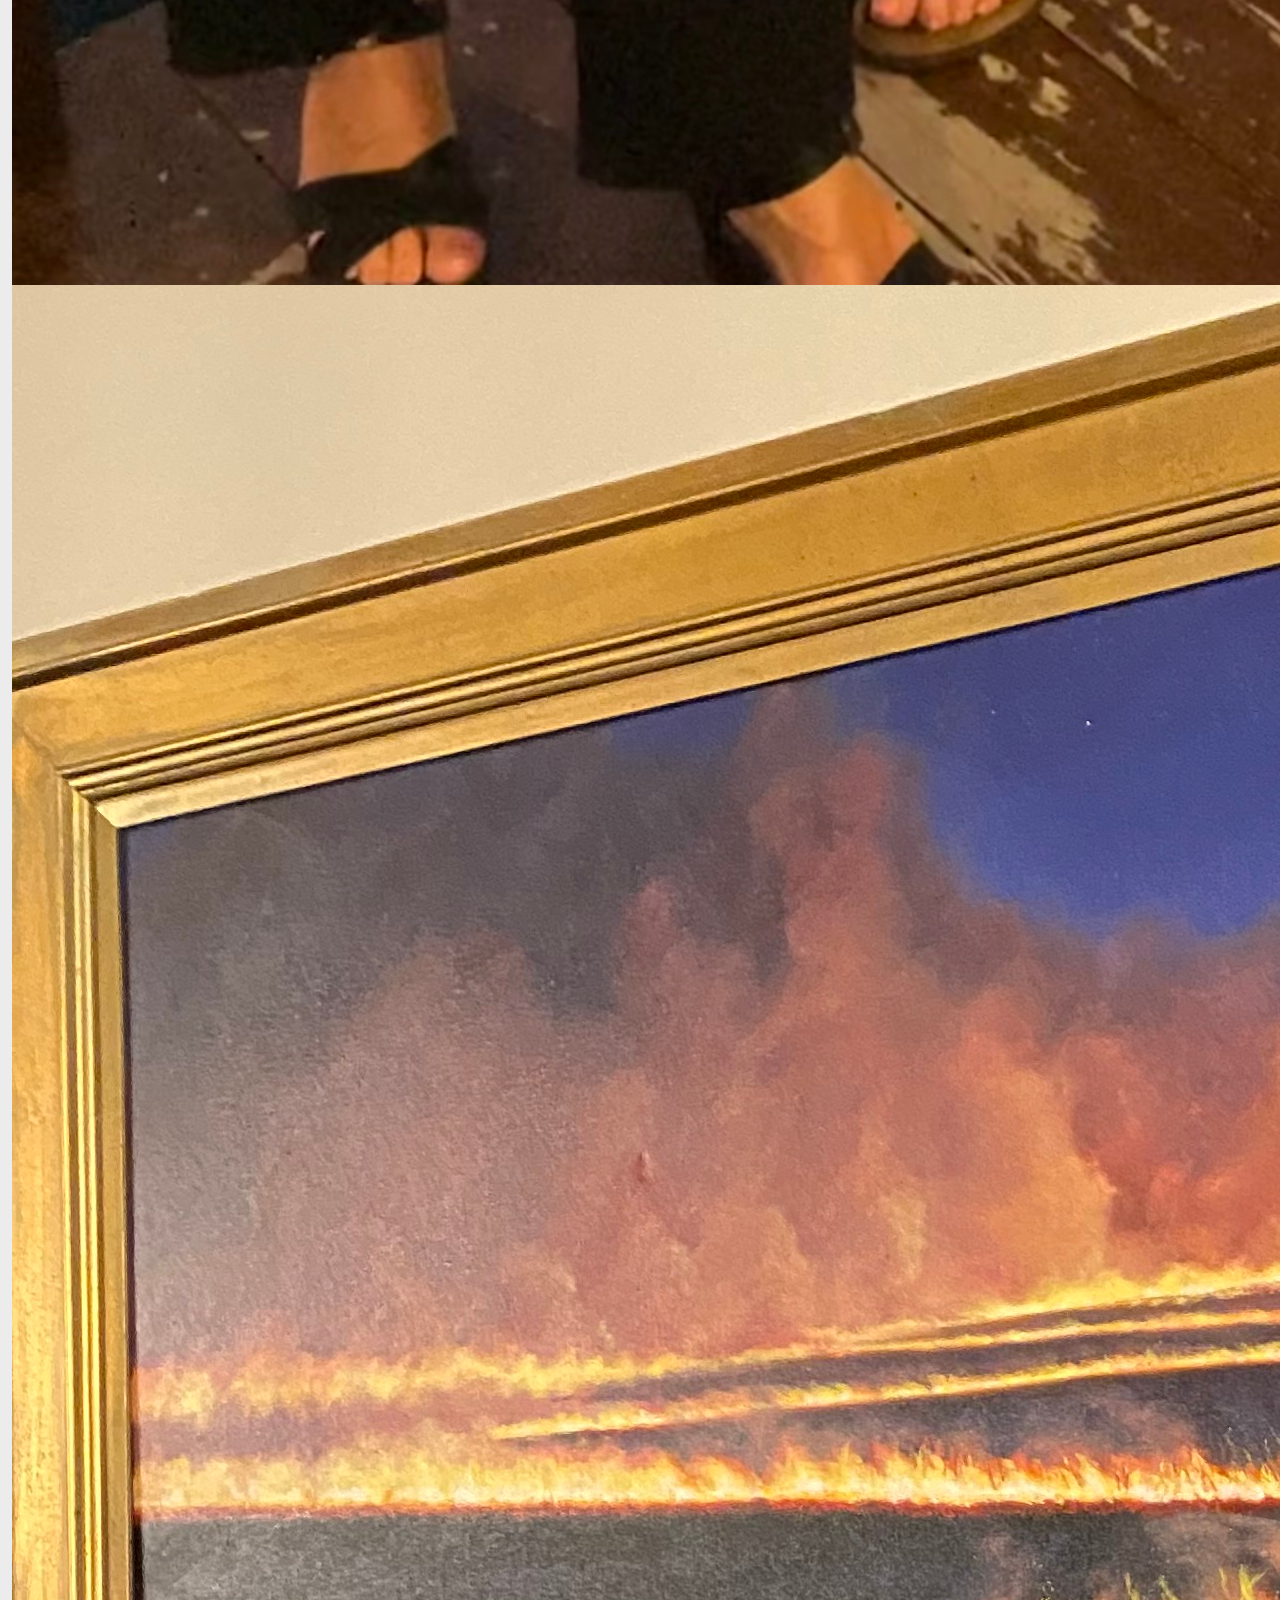
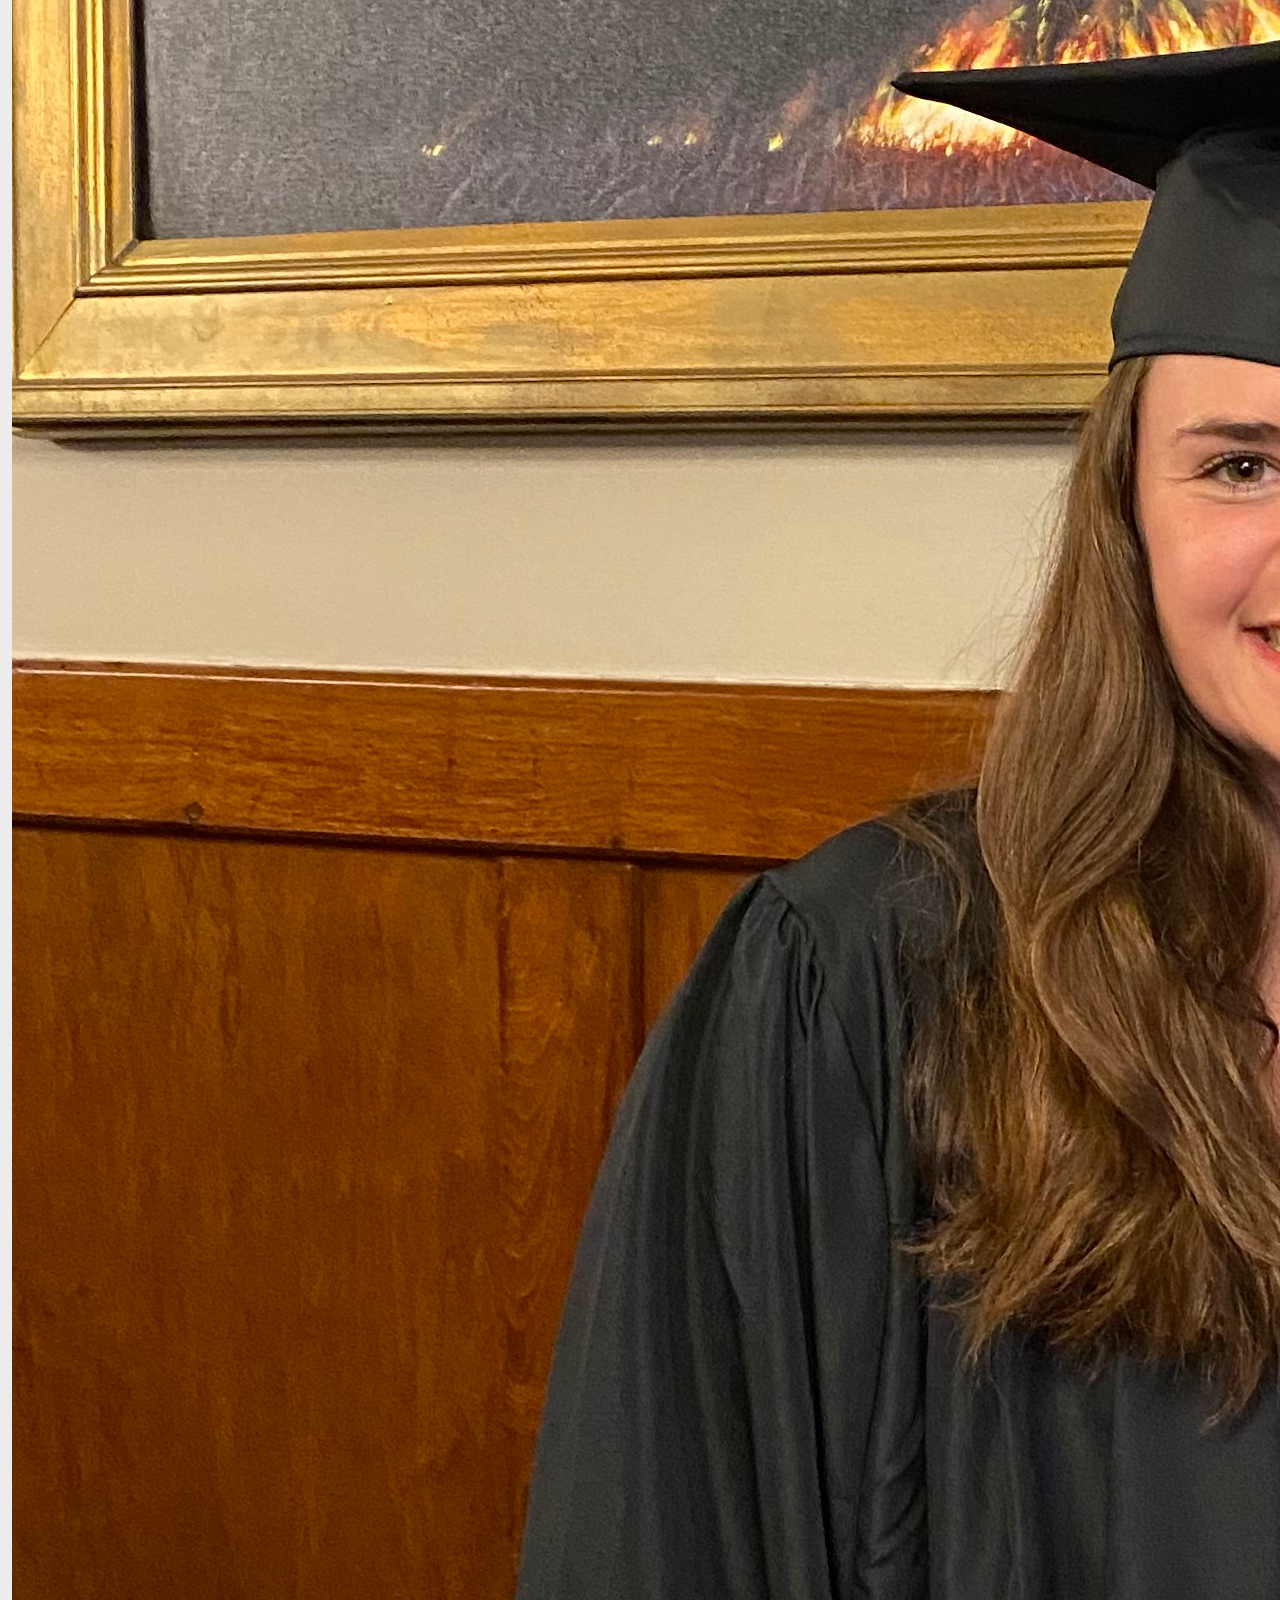
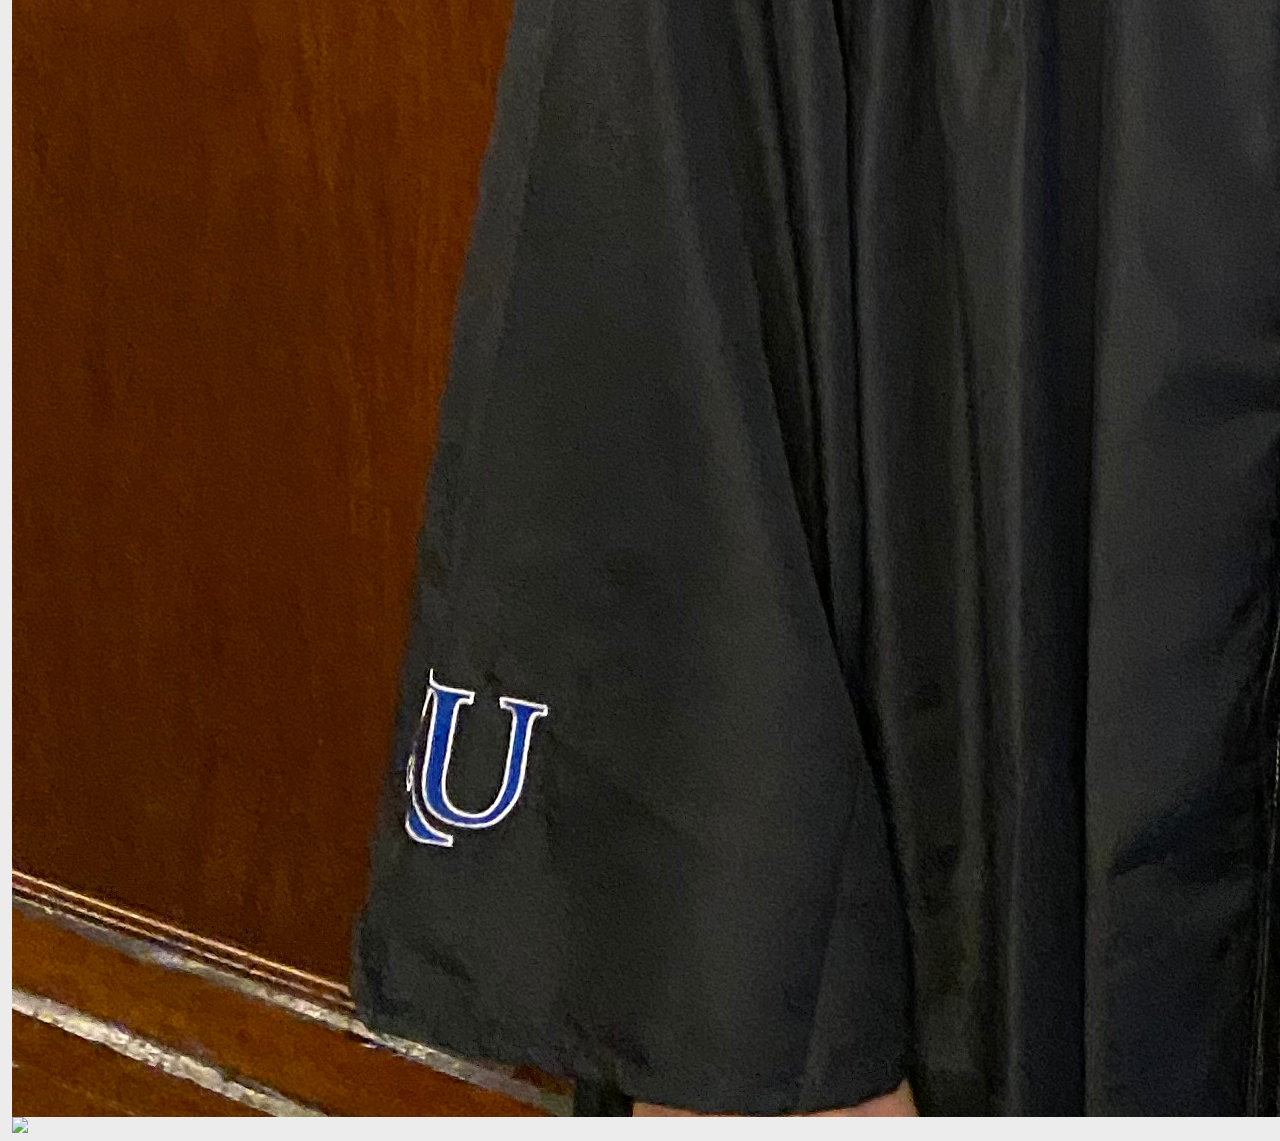
==== commit 2d4ae972: "adding about" ====
--- a/about.html
+++ b/about.html
@@ -9,9 +9,18 @@
   </head>
 
   <header class ="header">
-    <h1>Hello!</h1>
-    <p>Welcome to my webpage!</p>
+
   </header>
+
+  <body class="light-theme">
+    <h1>Hi! </h1>
+    <p id="msg">If we haven't met, allow me to introduce myself. My name is Anna Fritz and I am currently a first year PhD student at the University of Kansas. </p>
+    <!-- <ul>
+      <li class="list">Add visual styles</li>
+      <li class="list">Add light and dark themes</li>
+      <li>Enable switching the theme</li>
+    </ul> -->
+  </body>
 
 <div class="row"> 
     <img src="images/biking.jpg">
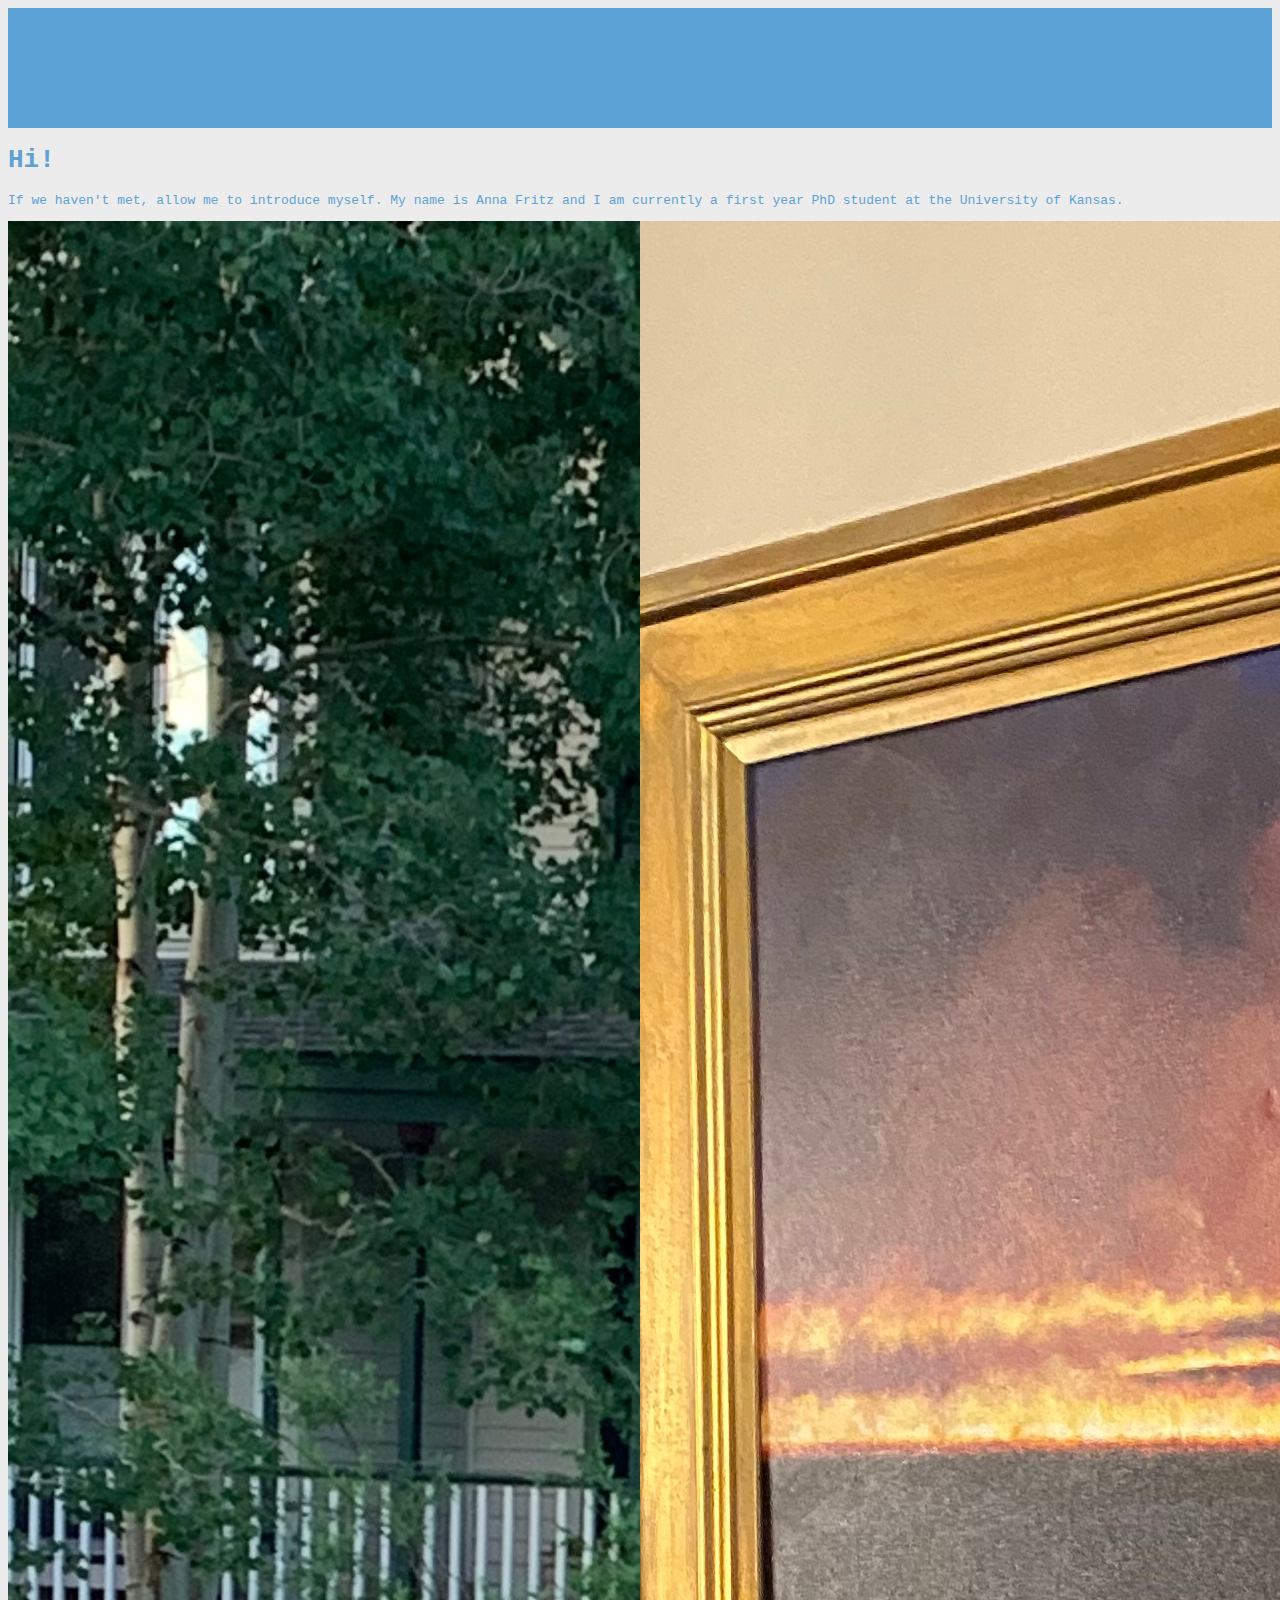
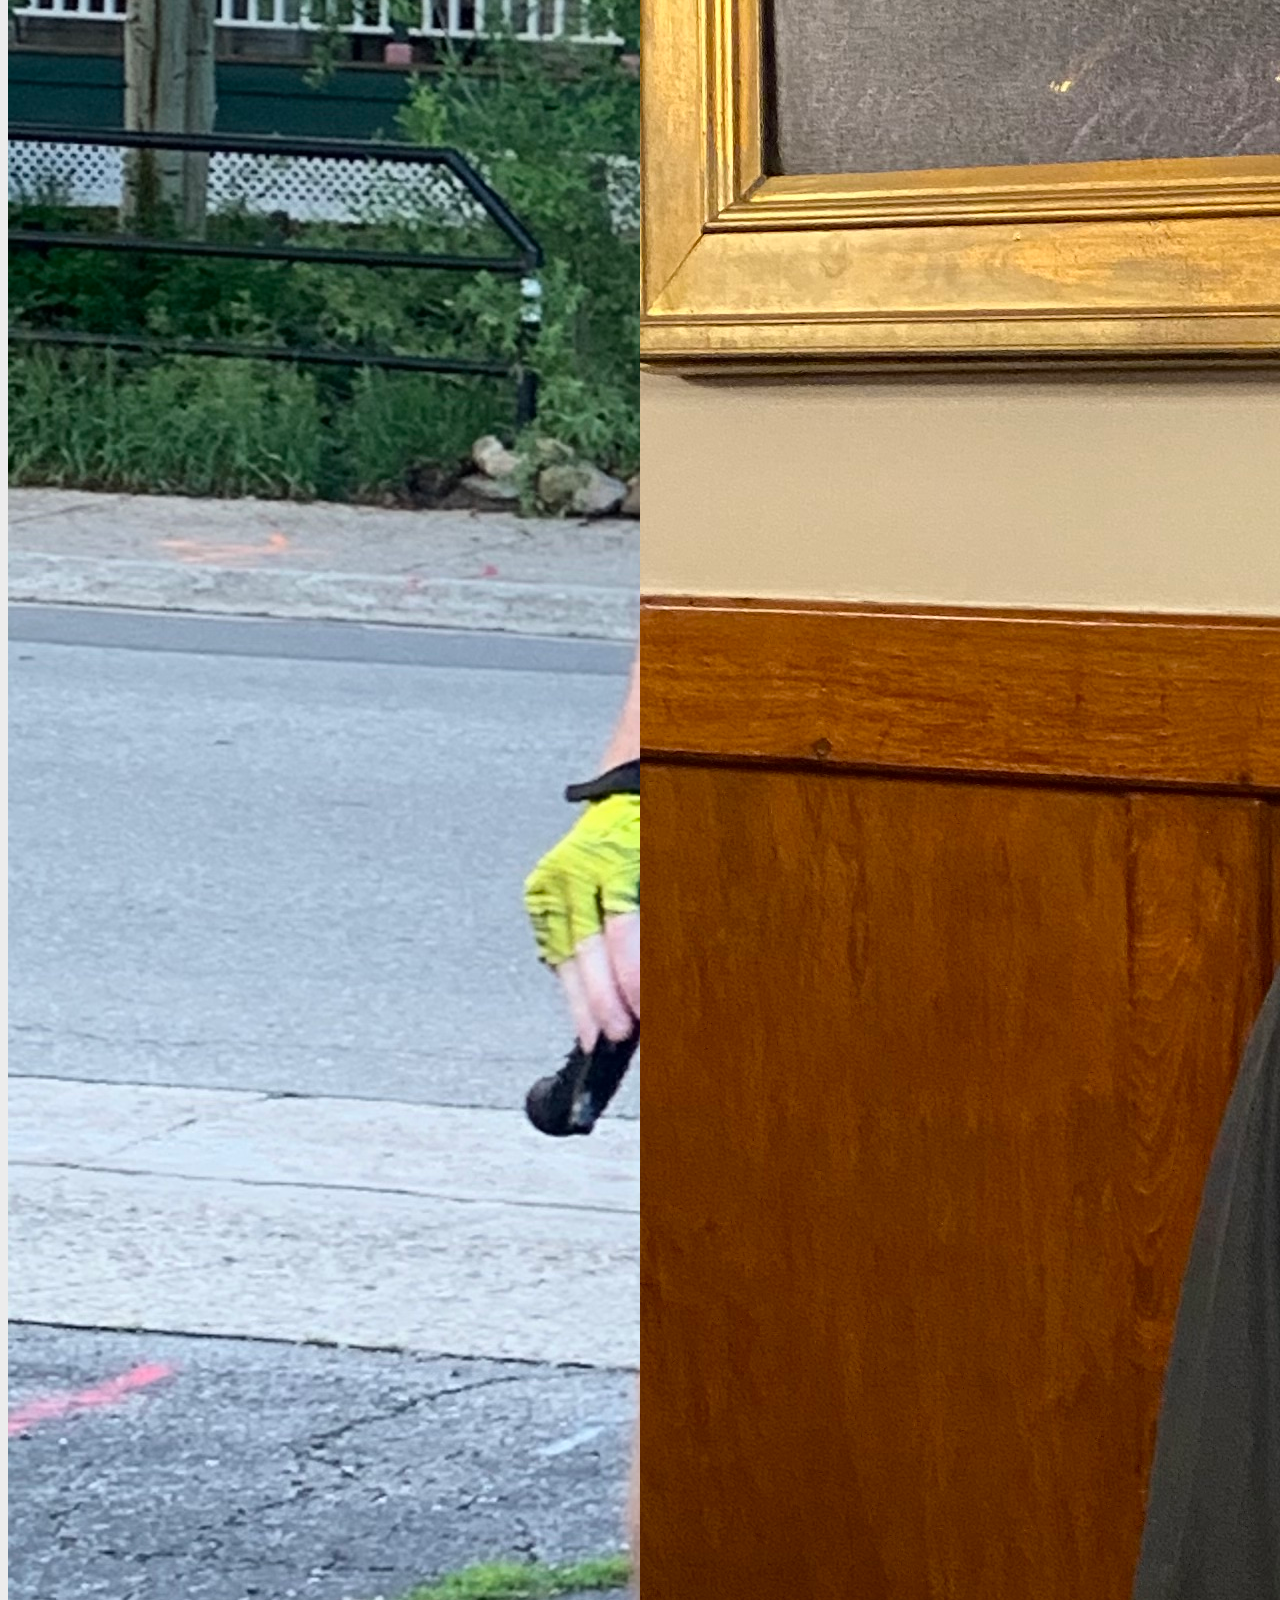
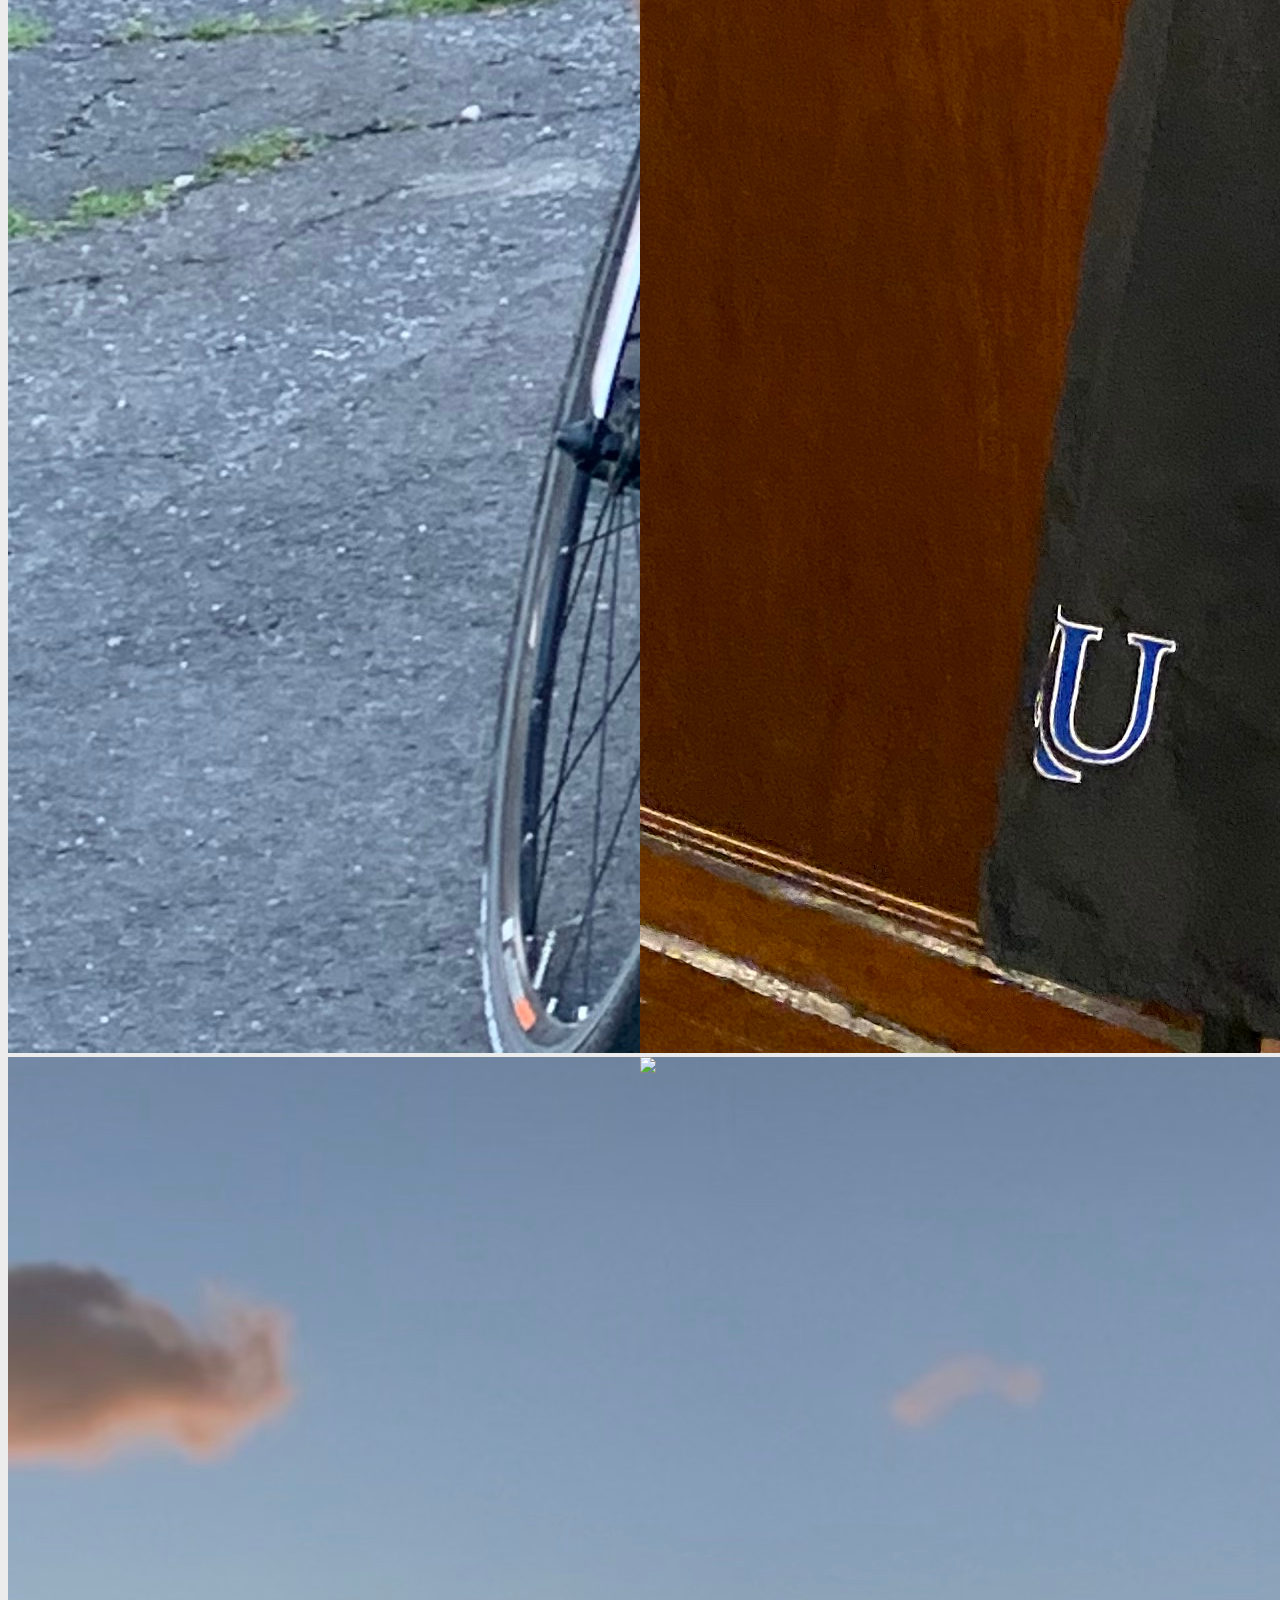
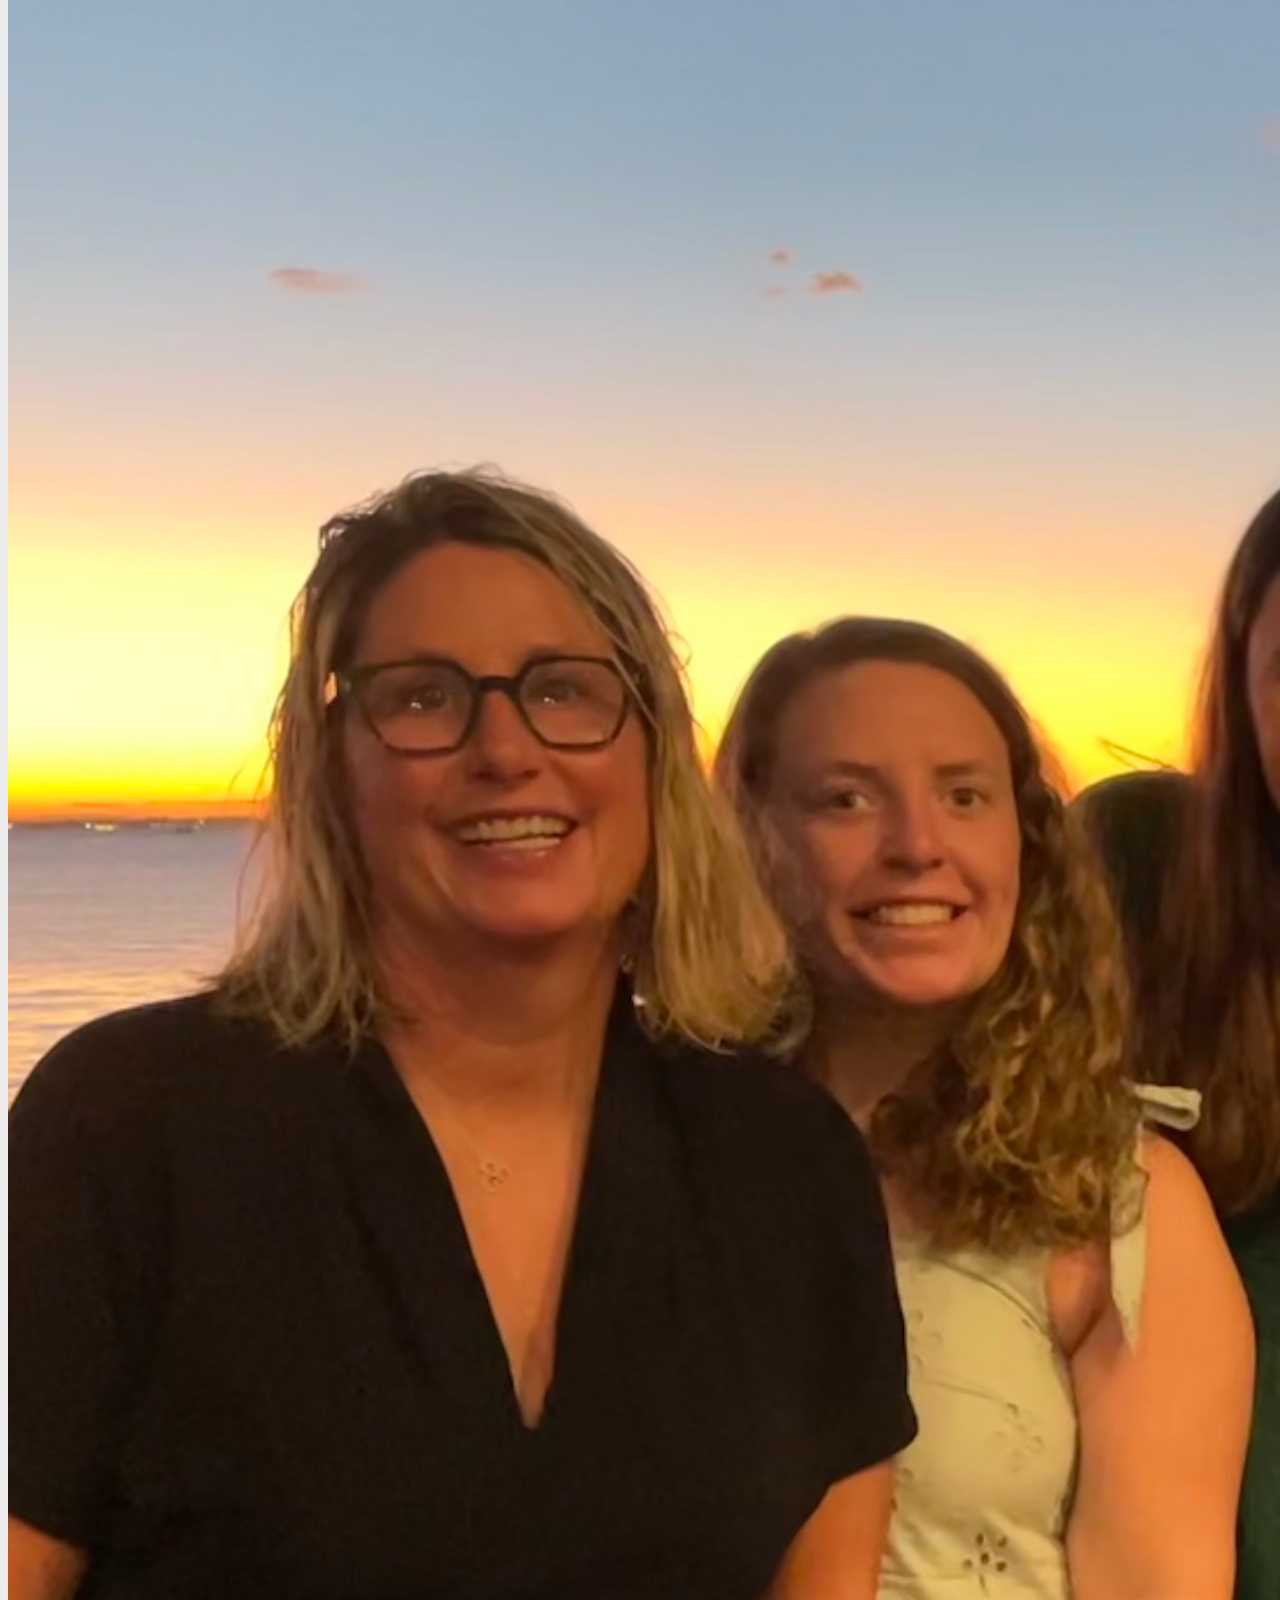
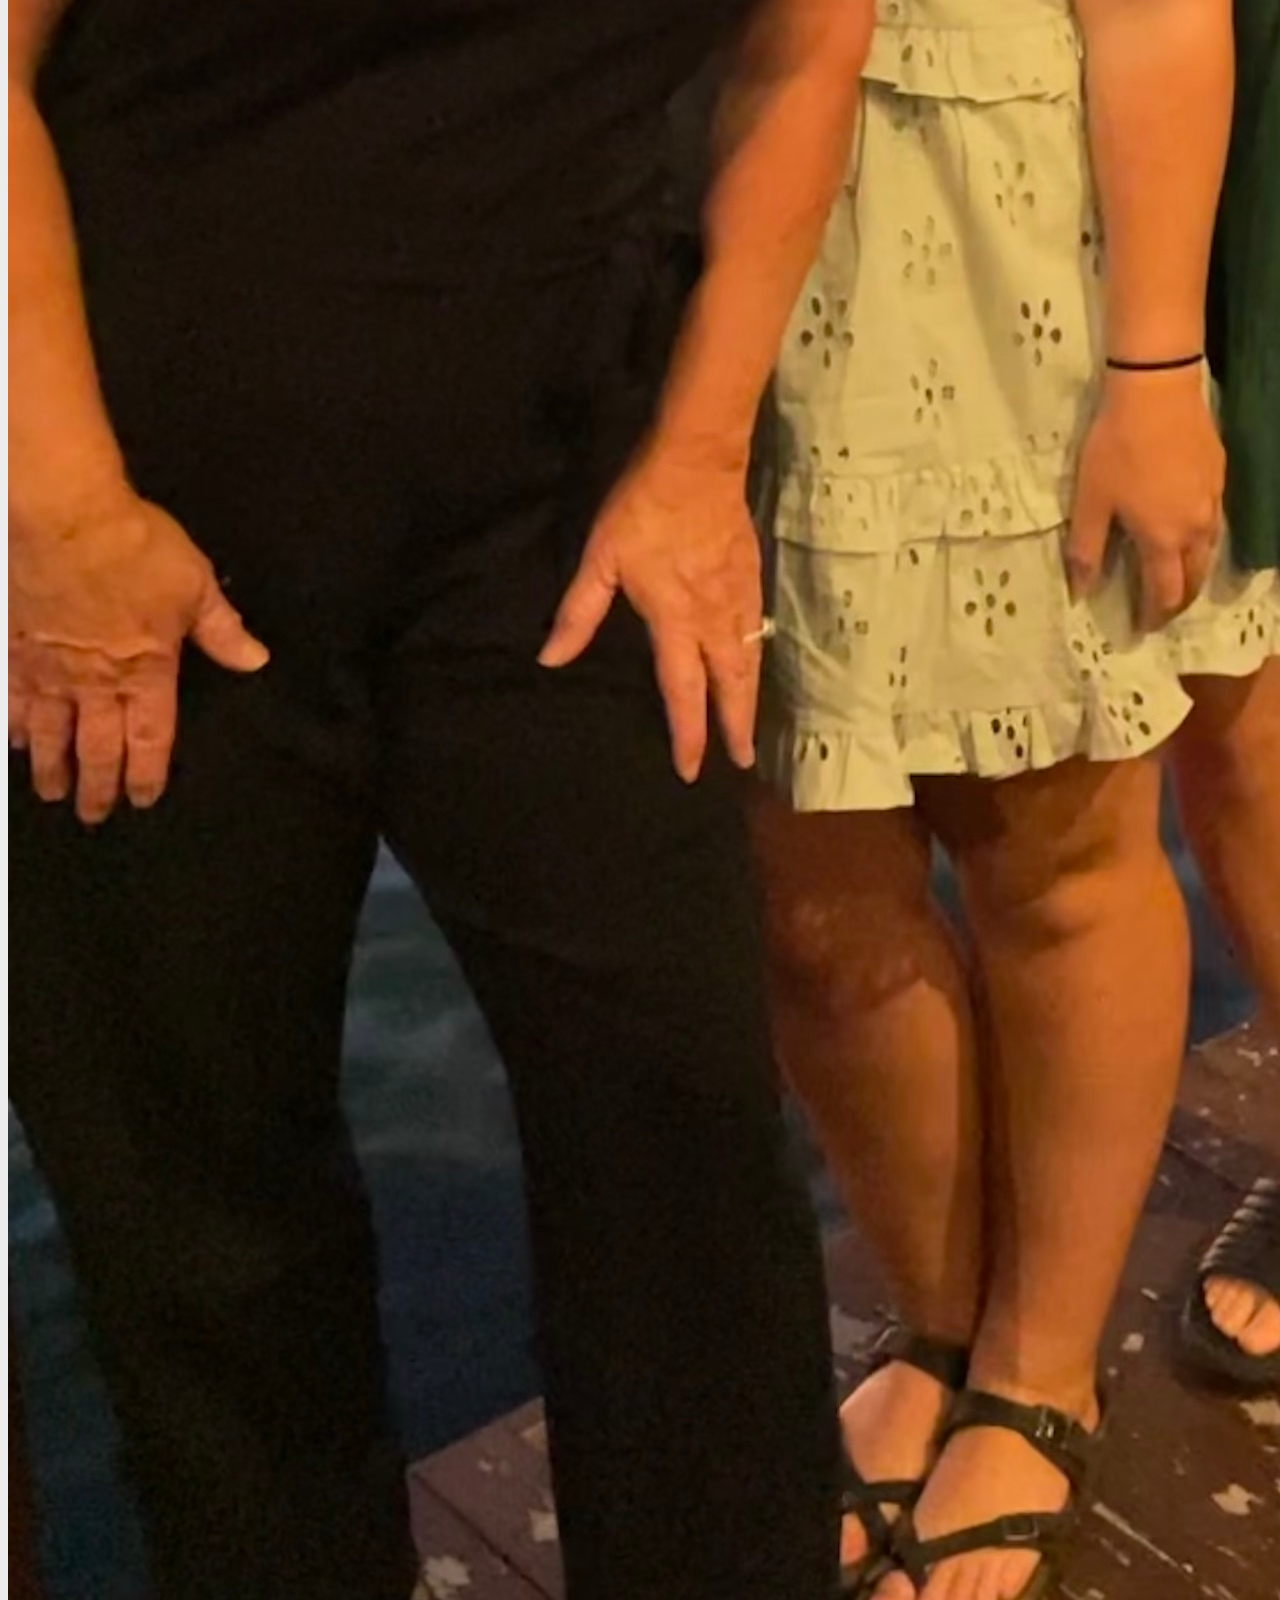
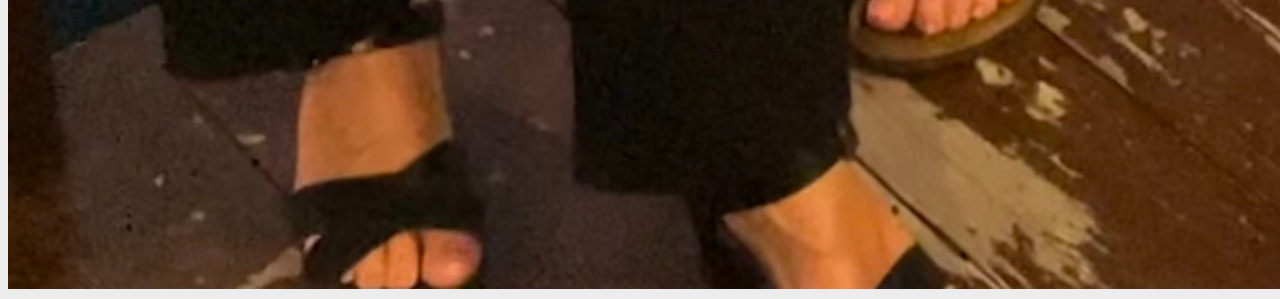
==== commit 14016662: "updating picture stuff" ====
--- a/about.html
+++ b/about.html
@@ -22,11 +22,15 @@
     </ul> -->
   </body>
 
-<div class="row"> 
-    <img src="images/biking.jpg">
-    <img src="images/family.jpg">
-    <img src="images/grad.jpeg">
-    <img src="images/running.jpg">
-</div>
+  <div class="row">
+    <div class="column">
+        <img src="images/biking.jpg">
+        <img src="images/family.jpg">
+    </div>
+    <div class="column">
+        <img src="images/grad.jpeg">
+        <img src="images/running.jpg">
+    </div>
+  </div>
 
 </html>--- a/main.css
+++ b/main.css
@@ -67,37 +67,48 @@
       border: #90ccf4;
   }
 
-  .row {
-    display: flex;
-    flex-wrap: wrap;
-    padding: 0 4px;
+  .column {
+    float: left;
+    width: 50%;
   }
   
-  /* Create four equal columns that sits next to each other */
-  .column {
-    flex: 25%;
-    max-width: 25%;
-    padding: 0 4px;
+  /* Clear floats after the columns */
+  .row:after {
+    content: "";
+    display: table;
+    clear: both;
   }
-  
-  .column img {
-    margin-top: 8px;
-    vertical-align: middle;
-    width: 100%;
-  }
-  
-  /* Responsive layout - makes a two column-layout instead of four columns */
-  @media screen and (max-width: 800px) {
-    .column {
-      flex: 50%;
-      max-width: 50%;
-    }
-  }
-  
-  /* Responsive layout - makes the two columns stack on top of each other instead of next to each other */
-  @media screen and (max-width: 600px) {
-    .column {
-      flex: 100%;
-      max-width: 100%;
-    }
-  }+
+  /* Style inputs with type="text", select elements and textareas */
+input[type=text], select, textarea {
+  width: 100%; /* Full width */
+  padding: 12px; /* Some padding */  
+  border: 1px solid #f3d250; /* Gray border */
+  border-radius: 4px; /* Rounded borders */
+  box-sizing: border-box; /* Make sure that padding and width stays in place */
+  margin-top: 6px; /* Add a top margin */
+  margin-bottom: 16px; /* Bottom margin */
+  resize: vertical /* Allow the user to vertically resize the textarea (not horizontally) */
+}
+
+/* Style the submit button with a specific background color etc */
+input[type=submit] {
+  background-color: #f78888;
+  color: white;
+  padding: 12px 20px;
+  border: none;
+  border-radius: 4px;
+  cursor: pointer;
+}
+
+/* When moving the mouse over the submit button, add a darker green color */
+input[type=submit]:hover {
+  background-color: #f78888;
+}
+
+/* Add a background color and some padding around the form */
+.container {
+  border-radius: 5px;
+  background-color: #ececec;
+  padding: 20px;
+}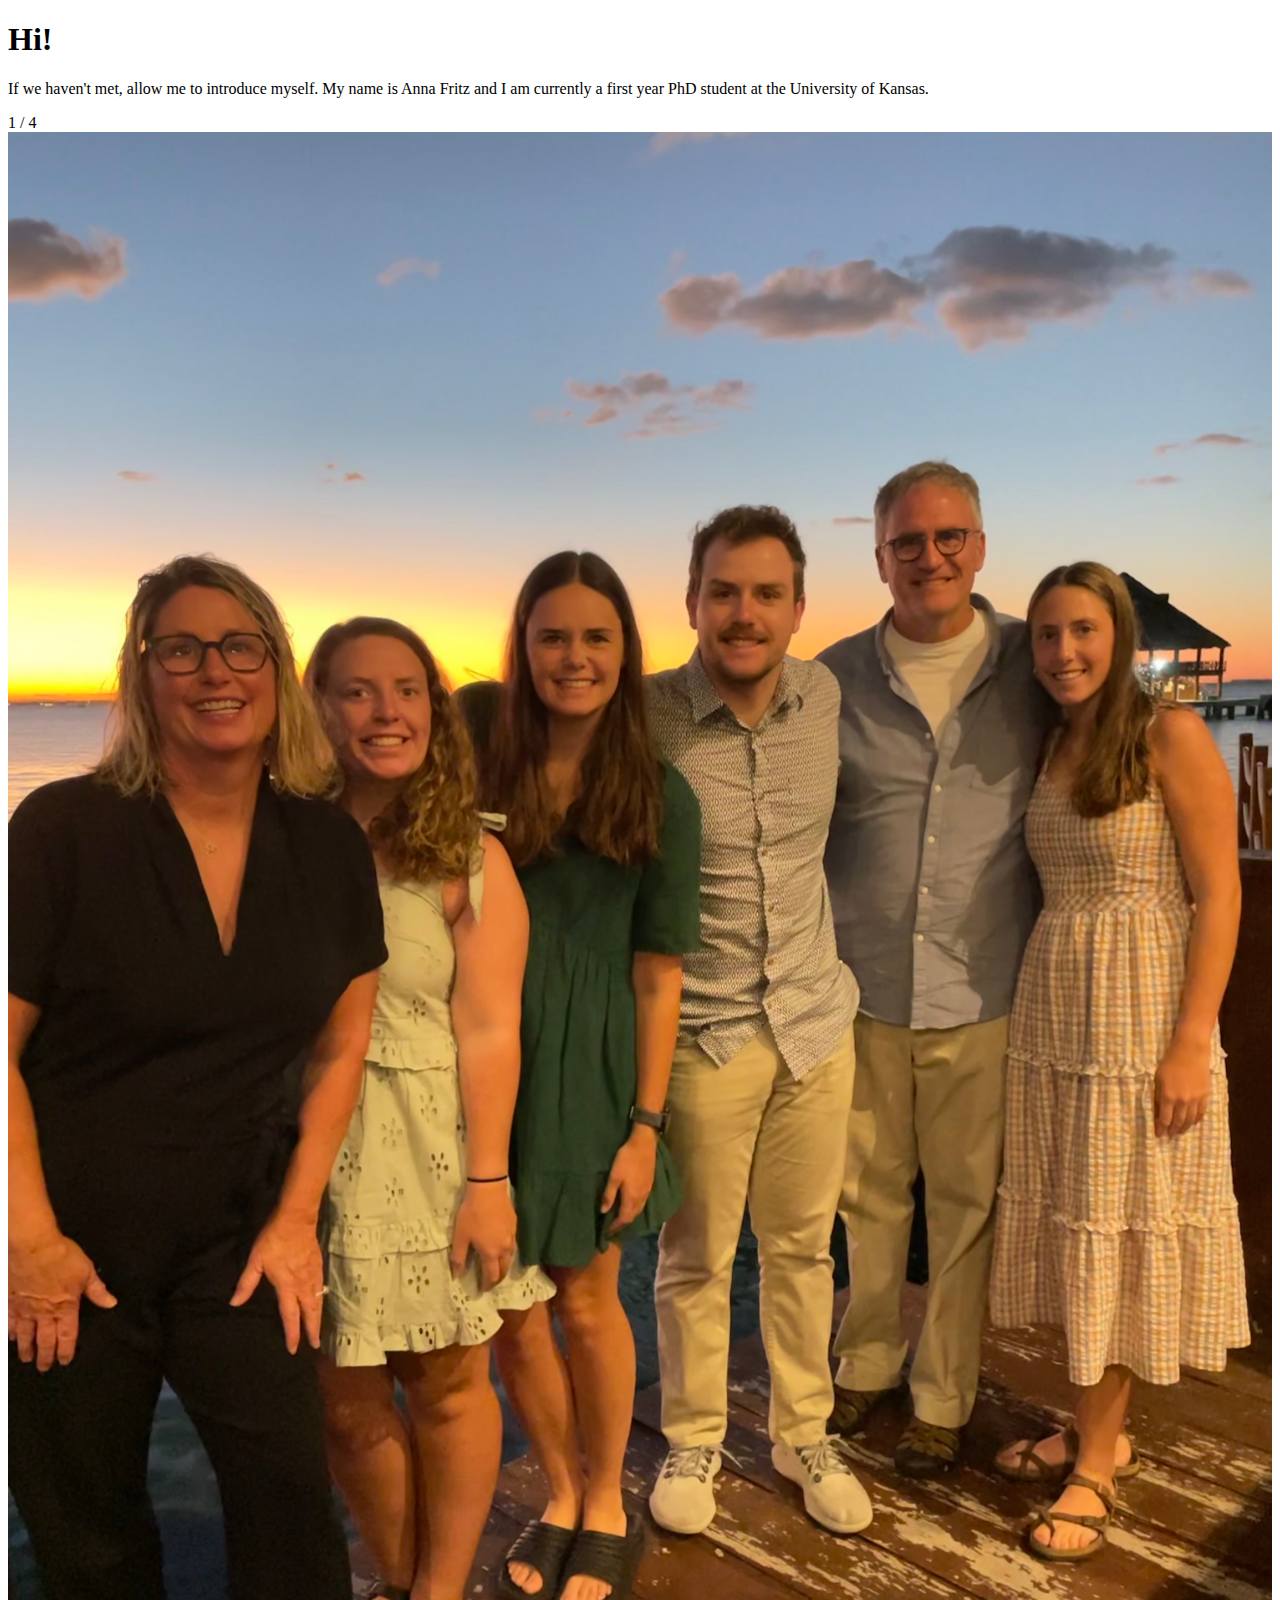
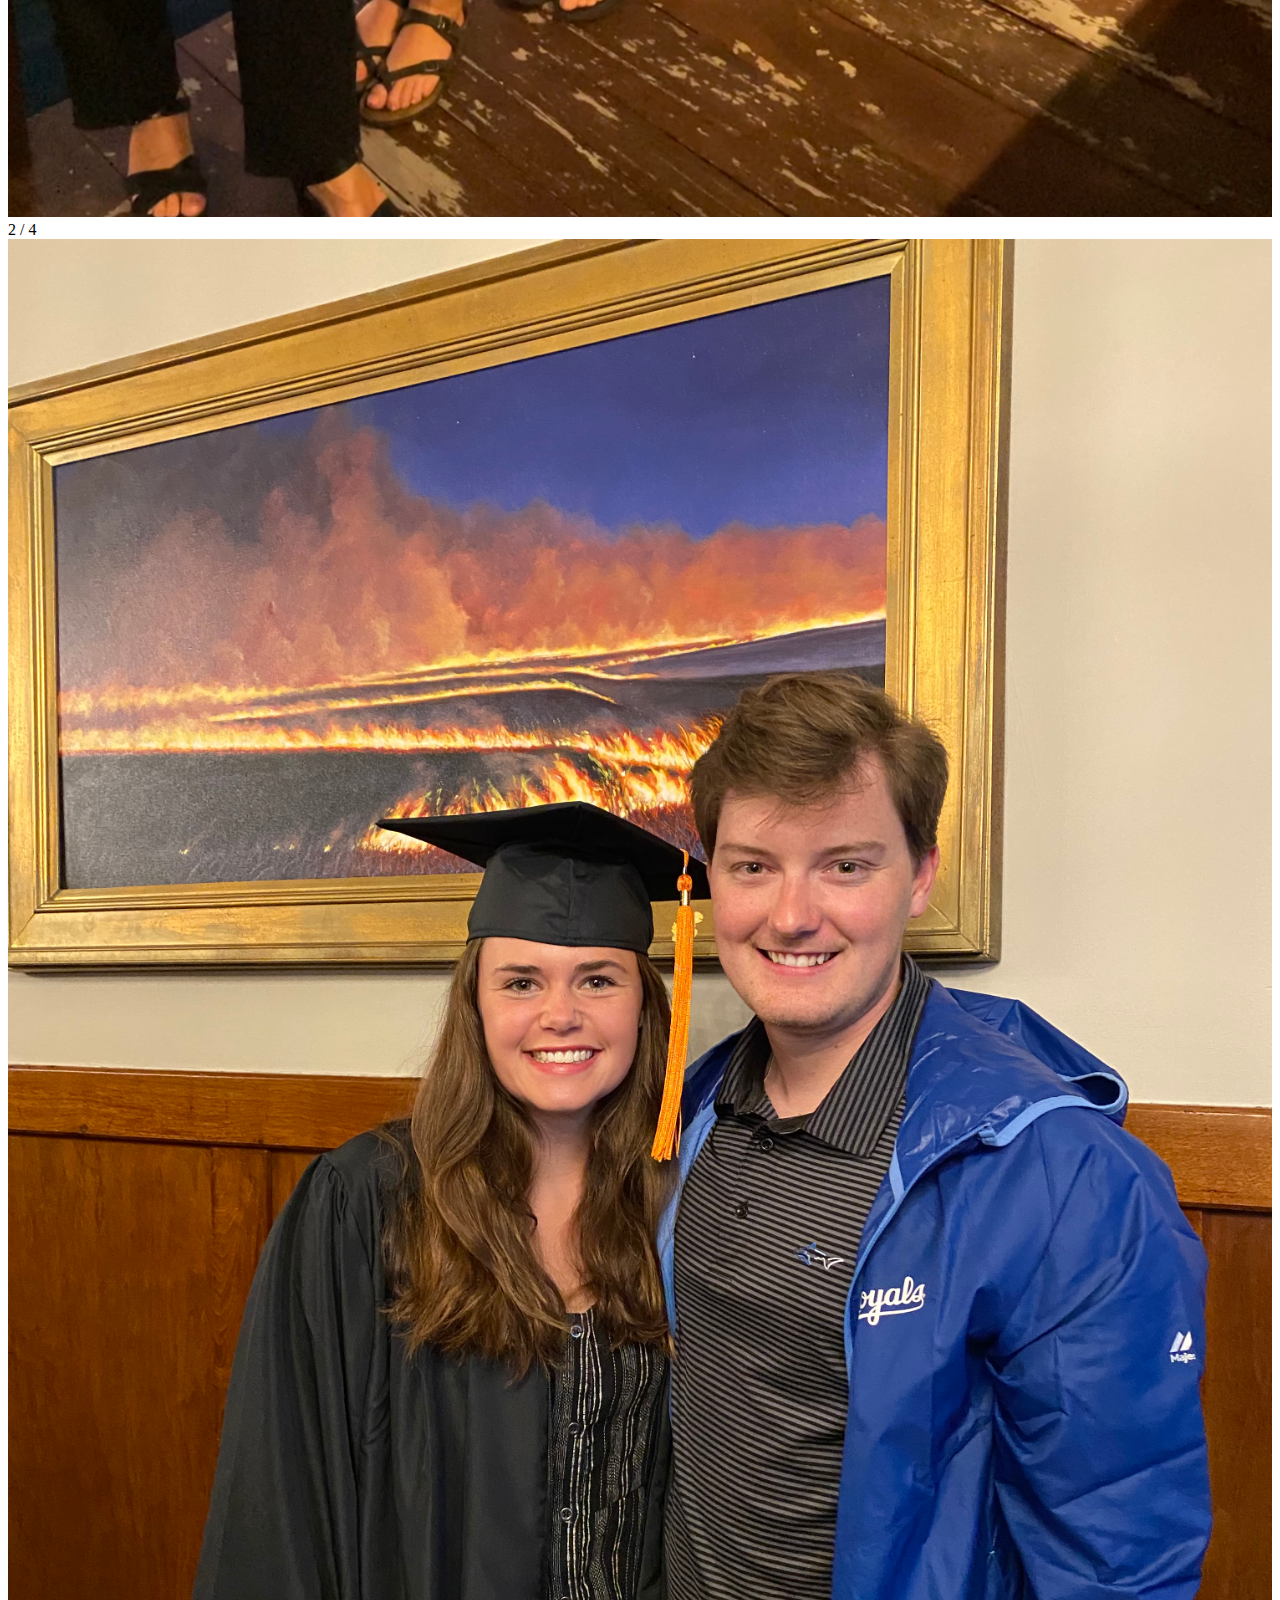
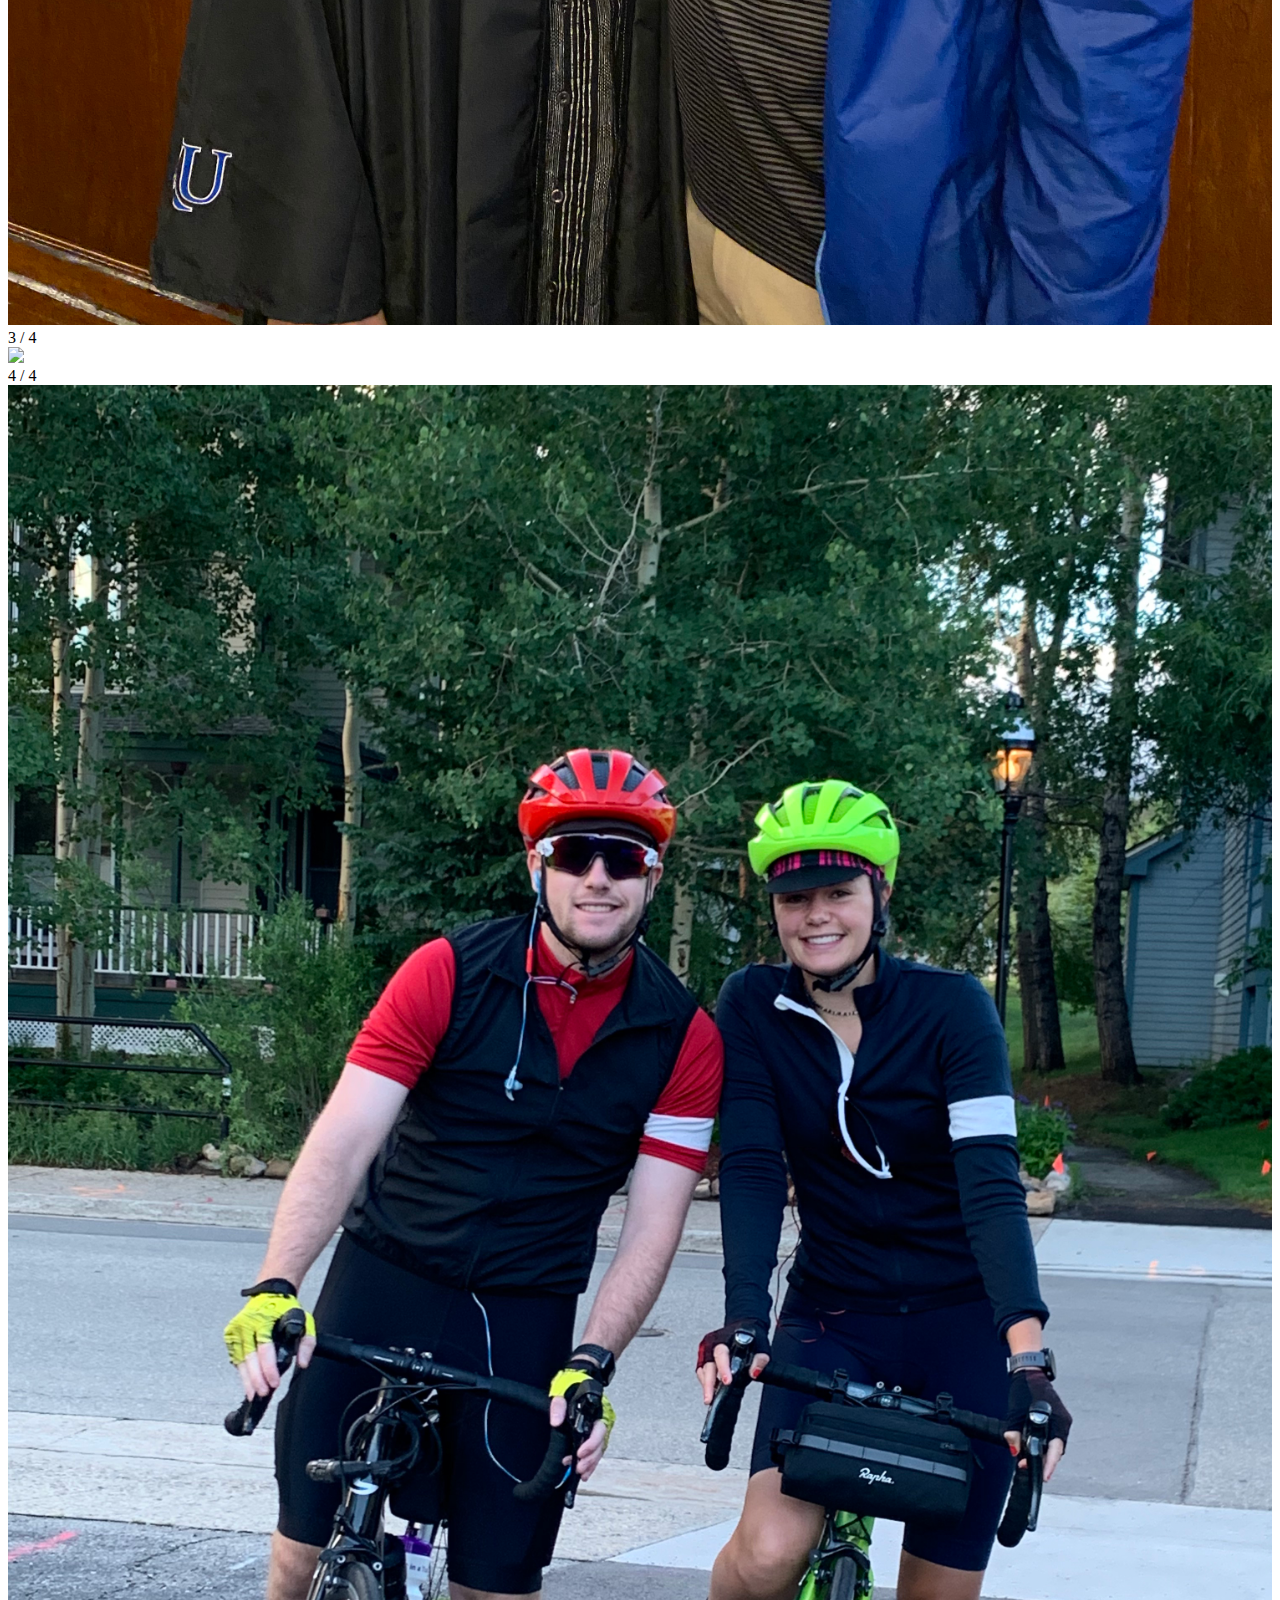
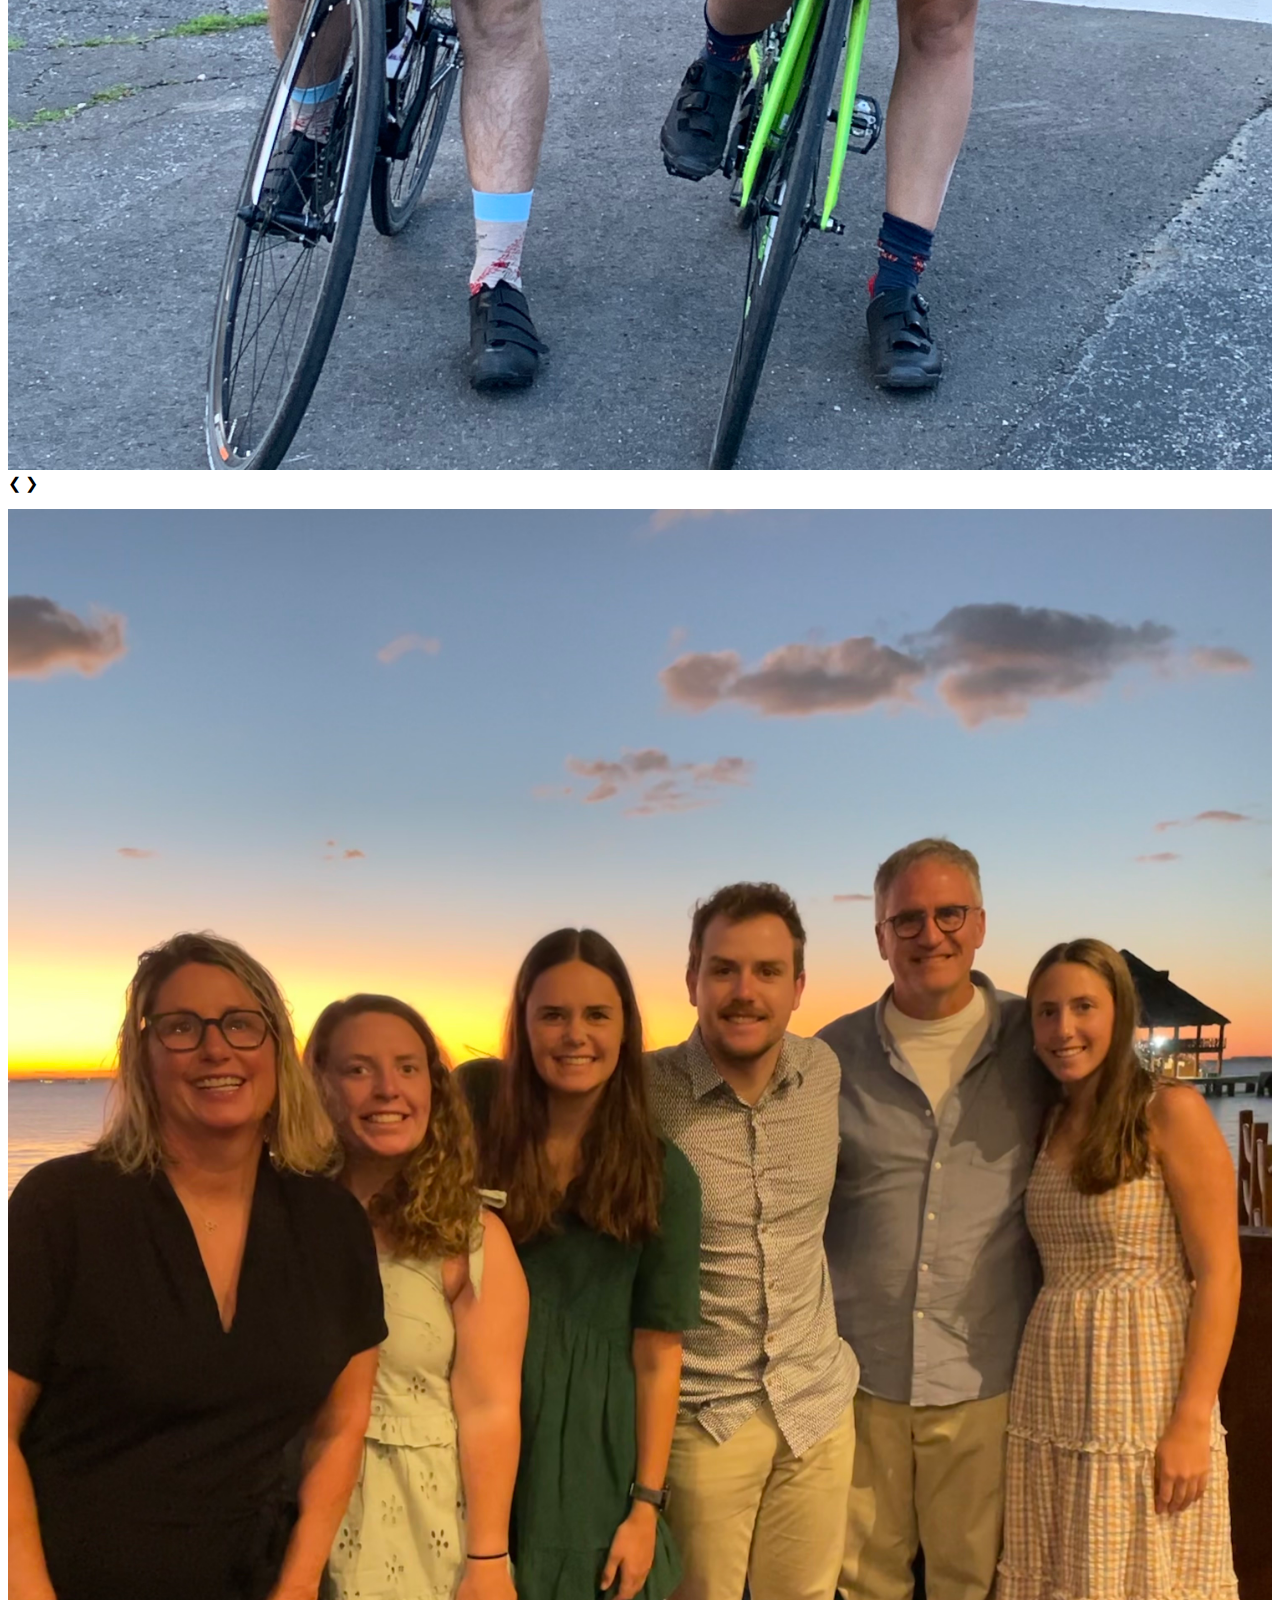
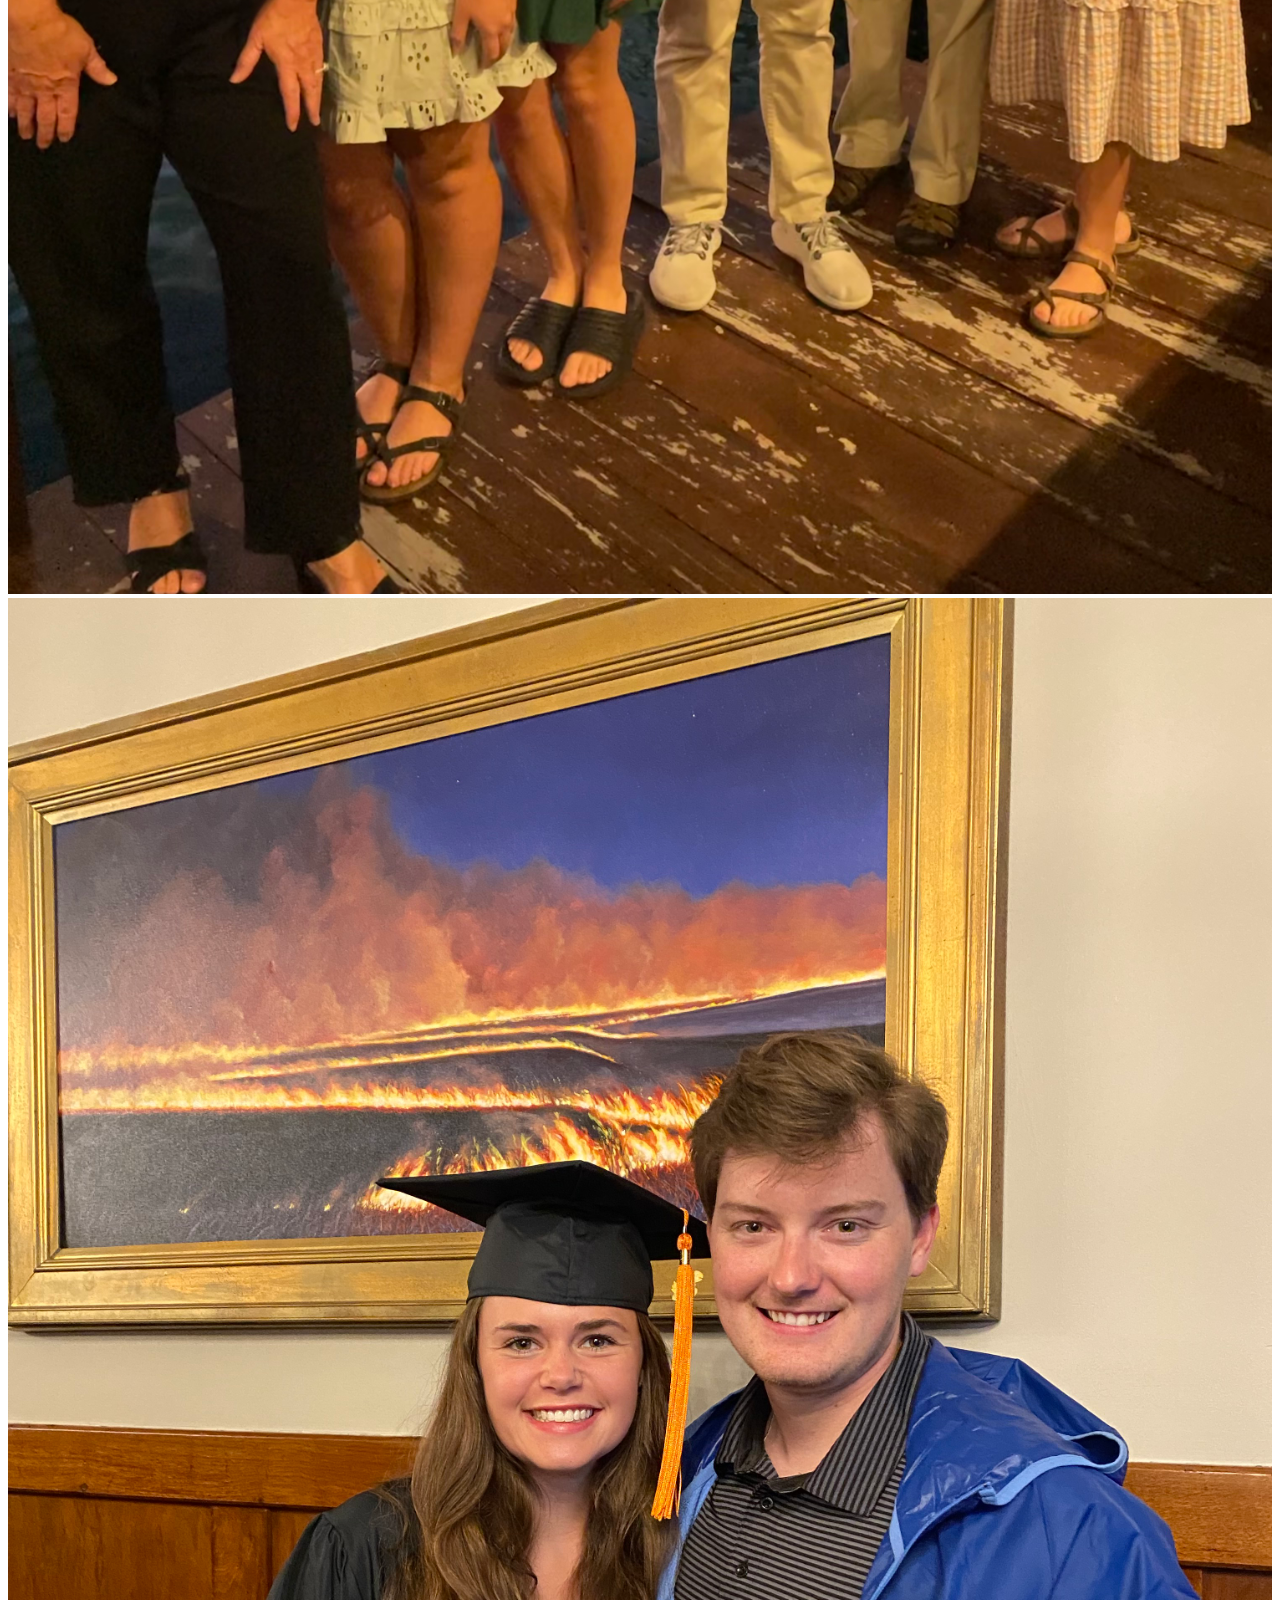
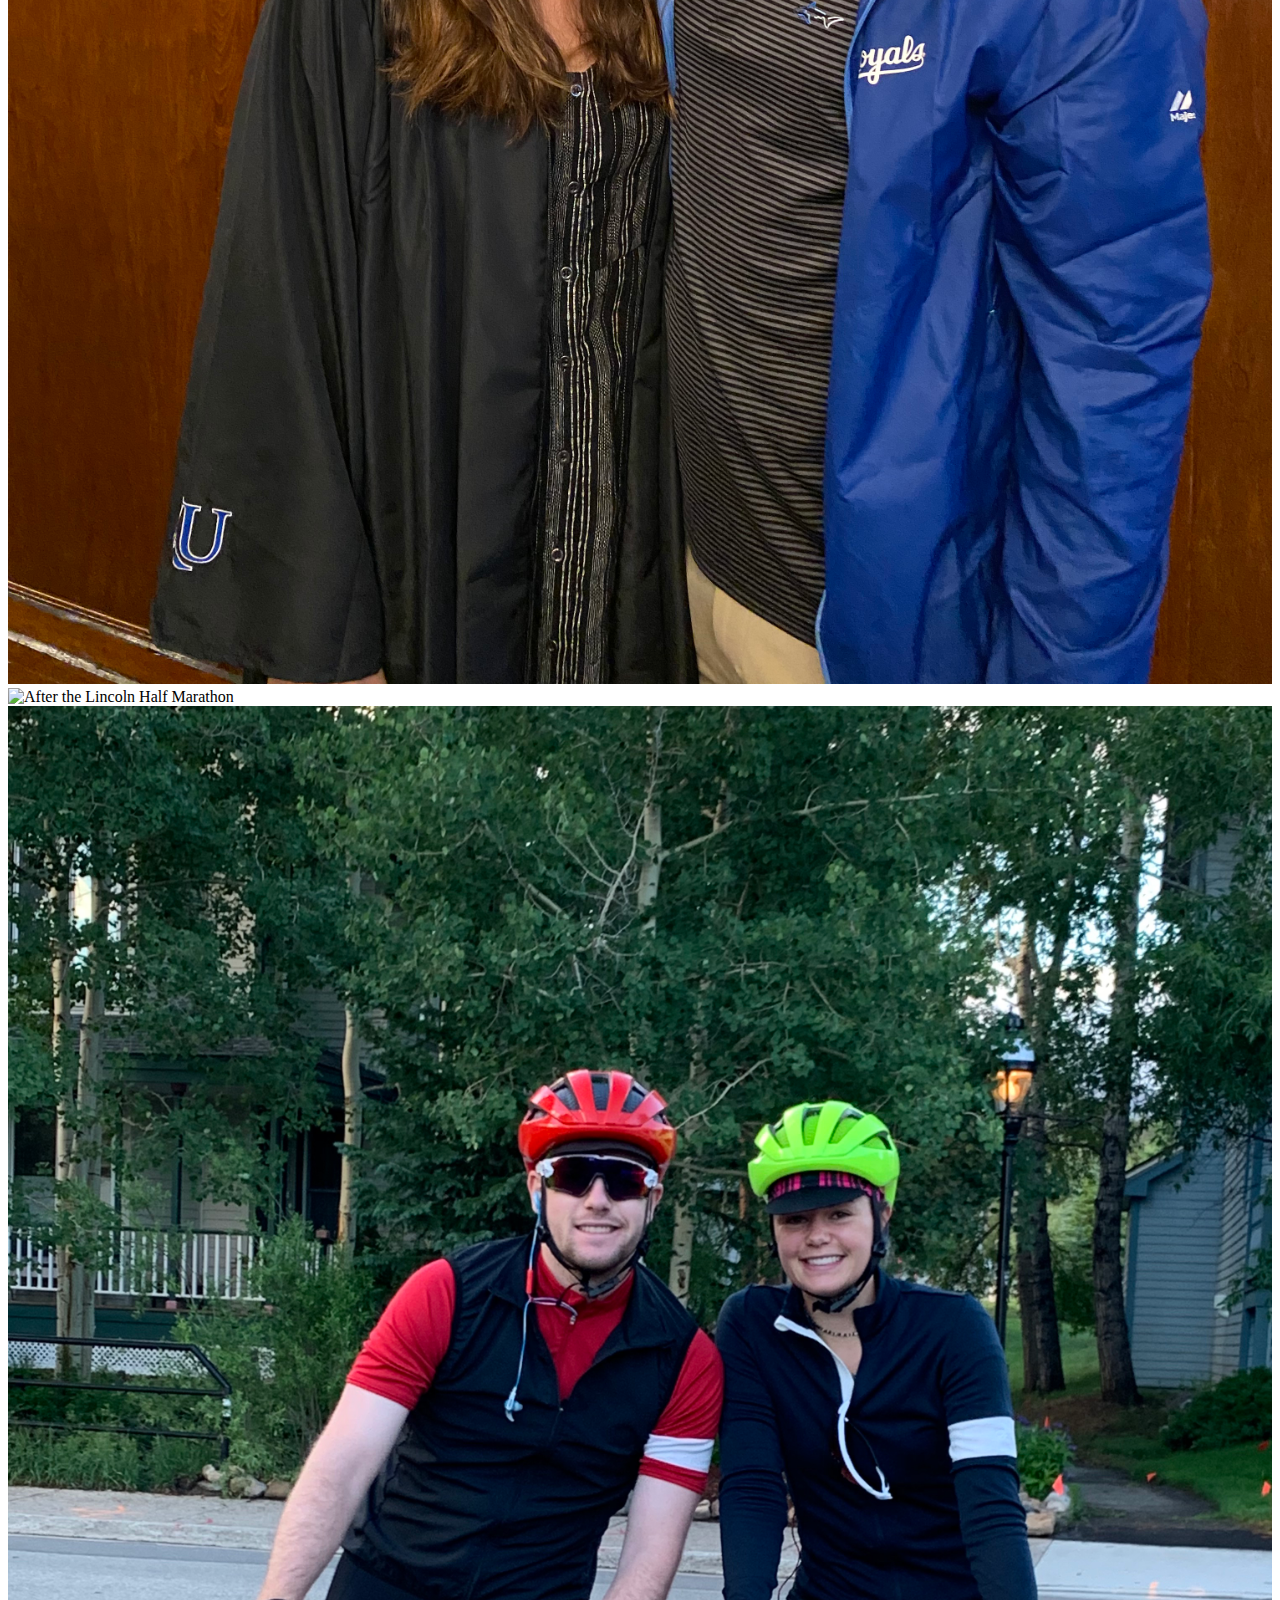
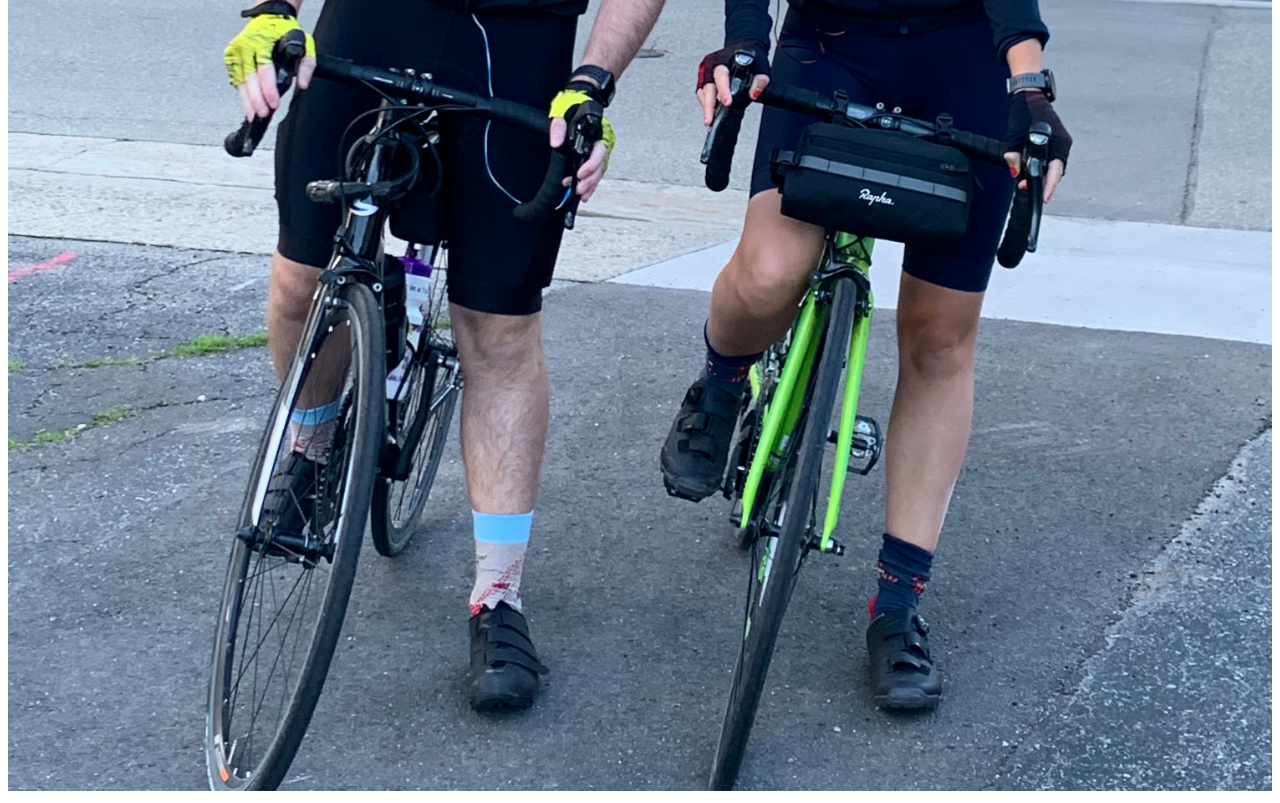
==== commit 62771410: "image stuff" ====
--- a/about.html
+++ b/about.html
@@ -5,7 +5,7 @@
     <meta http-equiv="X-UA-Compatible" content="IE=edge">
     <meta name="viewport" content="width=device-width, initial-scale=1.0">
     <title>About Me</title>
-    <link rel="stylesheet" href="main.css">
+    <link rel="stylesheet" href="image.css">
   </head>
 
   <header class ="header">
@@ -22,15 +22,56 @@
     </ul> -->
   </body>
 
-  <div class="row">
-    <div class="column">
-        <img src="images/biking.jpg">
-        <img src="images/family.jpg">
+  <!-- Container for the image gallery -->
+<div class="container">
+
+    <!-- Full-width images with number text -->
+    <div class="mySlides">
+      <div class="numbertext">1 / 4</div>
+        <img src="/images/family.jpg" style="width:100%">
     </div>
-    <div class="column">
-        <img src="images/grad.jpeg">
-        <img src="images/running.jpg">
+  
+    <div class="mySlides">
+      <div class="numbertext">2 / 4</div>
+        <img src="/images/grad.jpeg" style="width:100%">
+    </div>
+  
+    <div class="mySlides">
+      <div class="numbertext">3 / 4</div>
+        <img src="/images/running.jpg" style="width:100%">
+    </div>
+  
+    <div class="mySlides">
+      <div class="numbertext">4 / 4</div>
+        <img src="/images/biking.jpg" style="width:100%">
+    </div>
+  
+    <!-- Next and previous buttons -->
+    <a class="prev" onclick="plusSlides(-1)">&#10094;</a>
+    <a class="next" onclick="plusSlides(1)">&#10095;</a>
+  
+    <!-- Image text -->
+    <div class="caption-container">
+      <p id="caption"></p>
+    </div>
+  
+    <!-- Thumbnail images -->
+    <div class="row">
+      <div class="column">
+        <img class="demo cursor" src="/images/family.jpg" style="width:100%" onclick="currentSlide(1)" alt="My Family">
+      </div>
+      <div class="column"> 
+        <img class="demo cursor" src="/images/grad.jpeg" style="width:100%" onclick="currentSlide(2)" alt="My boyfriend and me during graduation">
+      </div>
+      <div class="column">
+        <img class="demo cursor" src="/images/running.jpg" style="width:100%" onclick="currentSlide(3)" alt="After the Lincoln Half Marathon">
+      </div>
+      <div class="column">
+        <img class="demo cursor" src="/images/biking.jpg" style="width:100%" onclick="currentSlide(4)" alt="My brother and me before the ride from Breckenridge to Vail">
+      </div>
     </div>
   </div>
 
+
+
 </html>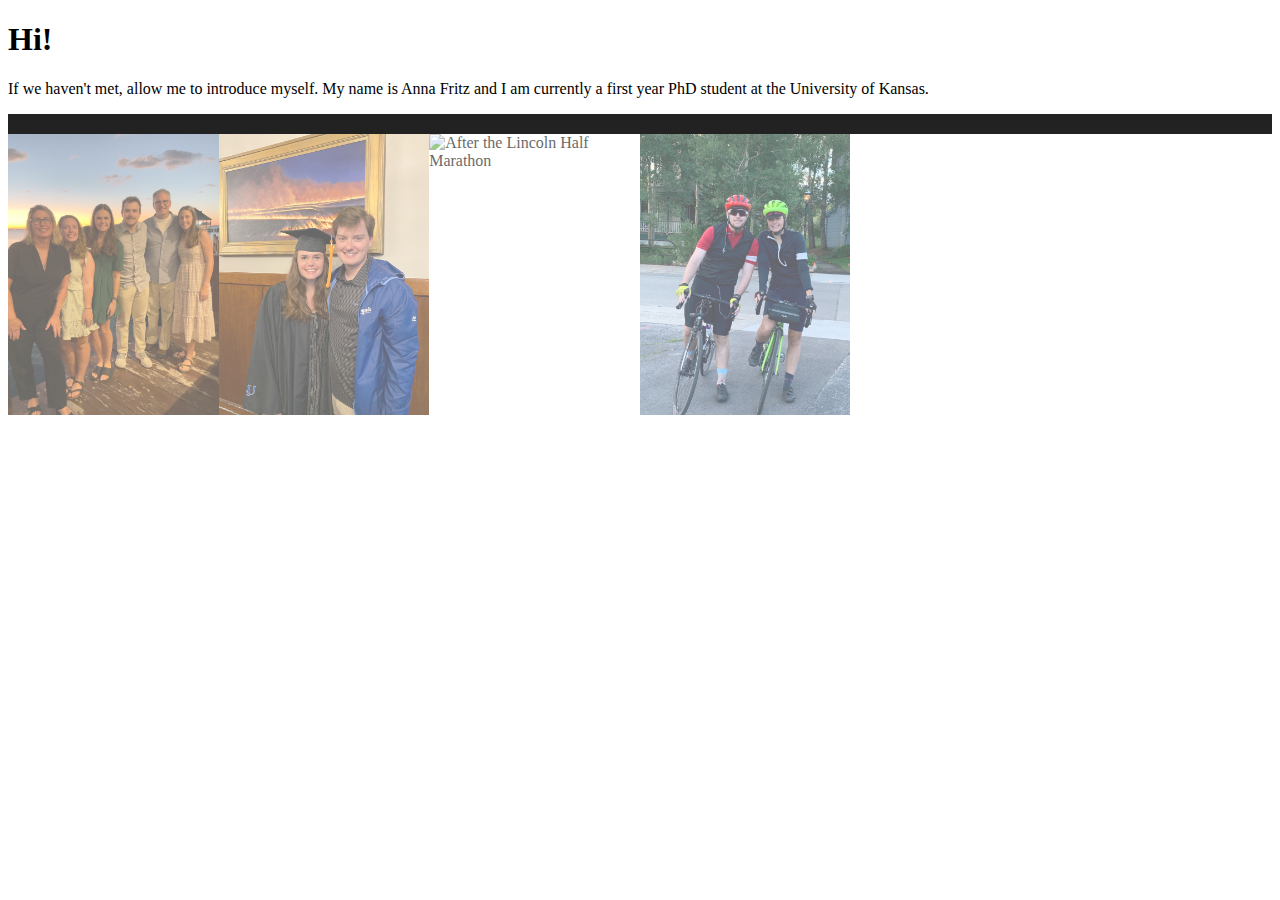
==== commit 8508be36: "image stuff" ====
--- a/about.html
+++ b/about.html
@@ -6,6 +6,7 @@
     <meta name="viewport" content="width=device-width, initial-scale=1.0">
     <title>About Me</title>
     <link rel="stylesheet" href="image.css">
+    <script src="app.js"></script>
   </head>
 
   <header class ="header">
--- a/image.css
+++ b/image.css
@@ -0,0 +1,86 @@
+* {
+    box-sizing: border-box;
+  }
+  
+  /* Position the image container (needed to position the left and right arrows) */
+  .container {
+    position: relative;
+  }
+  
+  /* Hide the images by default */
+  .mySlides {
+    display: none;
+  }
+  
+  /* Add a pointer when hovering over the thumbnail images */
+  .cursor {
+    cursor: pointer;
+  }
+  
+  /* Next & previous buttons */
+  .prev,
+  .next {
+    cursor: pointer;
+    position: absolute;
+    top: 40%;
+    width: auto;
+    padding: 16px;
+    margin-top: -50px;
+    color: white;
+    font-weight: bold;
+    font-size: 20px;
+    border-radius: 0 3px 3px 0;
+    user-select: none;
+    -webkit-user-select: none;
+  }
+  
+  /* Position the "next button" to the right */
+  .next {
+    right: 0;
+    border-radius: 3px 0 0 3px;
+  }
+  
+  /* On hover, add a black background color with a little bit see-through */
+  .prev:hover,
+  .next:hover {
+    background-color: rgba(0, 0, 0, 0.8);
+  }
+  
+  /* Number text (1/3 etc) */
+  .numbertext {
+    color: #f2f2f2;
+    font-size: 12px;
+    padding: 8px 12px;
+    position: absolute;
+    top: 0;
+  }
+  
+  /* Container for image text */
+  .caption-container {
+    text-align: center;
+    background-color: #222;
+    padding: 2px 16px;
+    color: white;
+  }
+  
+  .row:after {
+    content: "";
+    display: table;
+    clear: both;
+  }
+  
+  /* Six columns side by side */
+  .column {
+    float: left;
+    width: 16.66%;
+  }
+  
+  /* Add a transparency effect for thumnbail images */
+  .demo {
+    opacity: 0.6;
+  }
+  
+  .active,
+  .demo:hover {
+    opacity: 1;
+  }